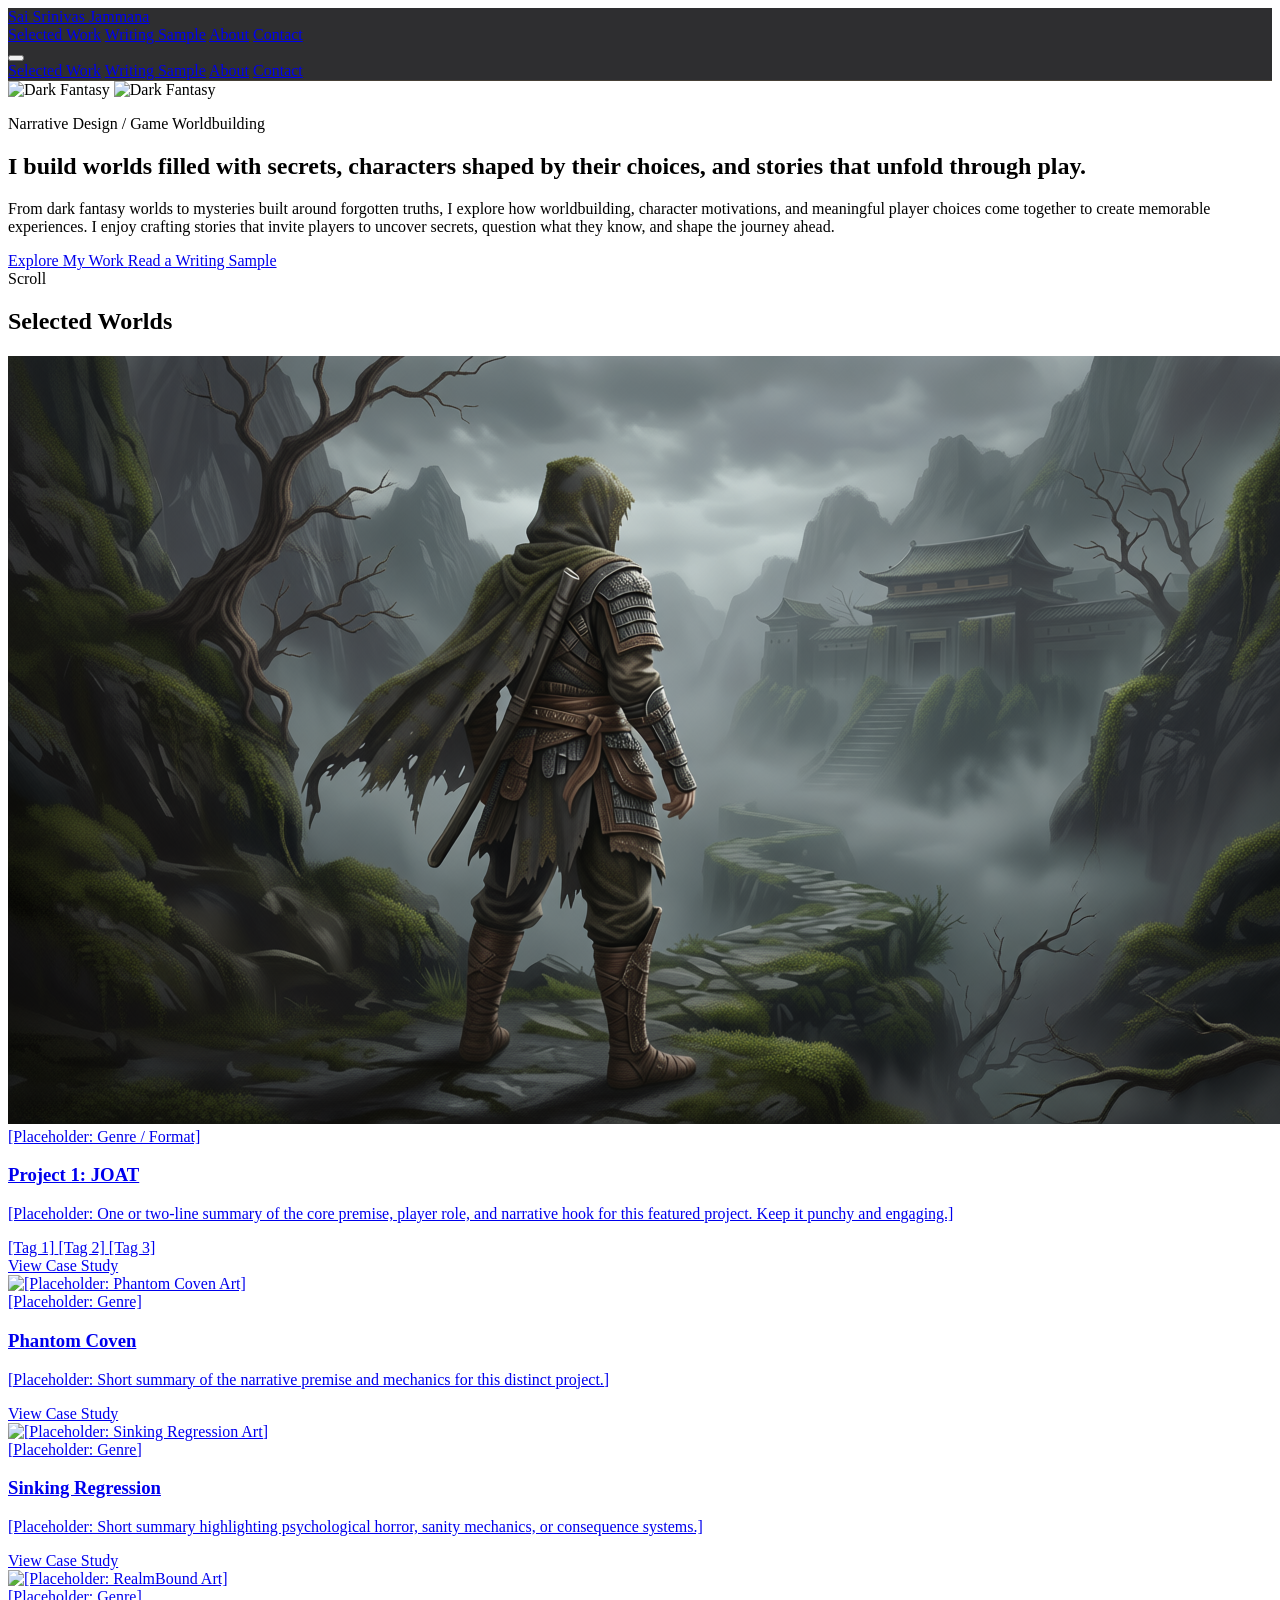
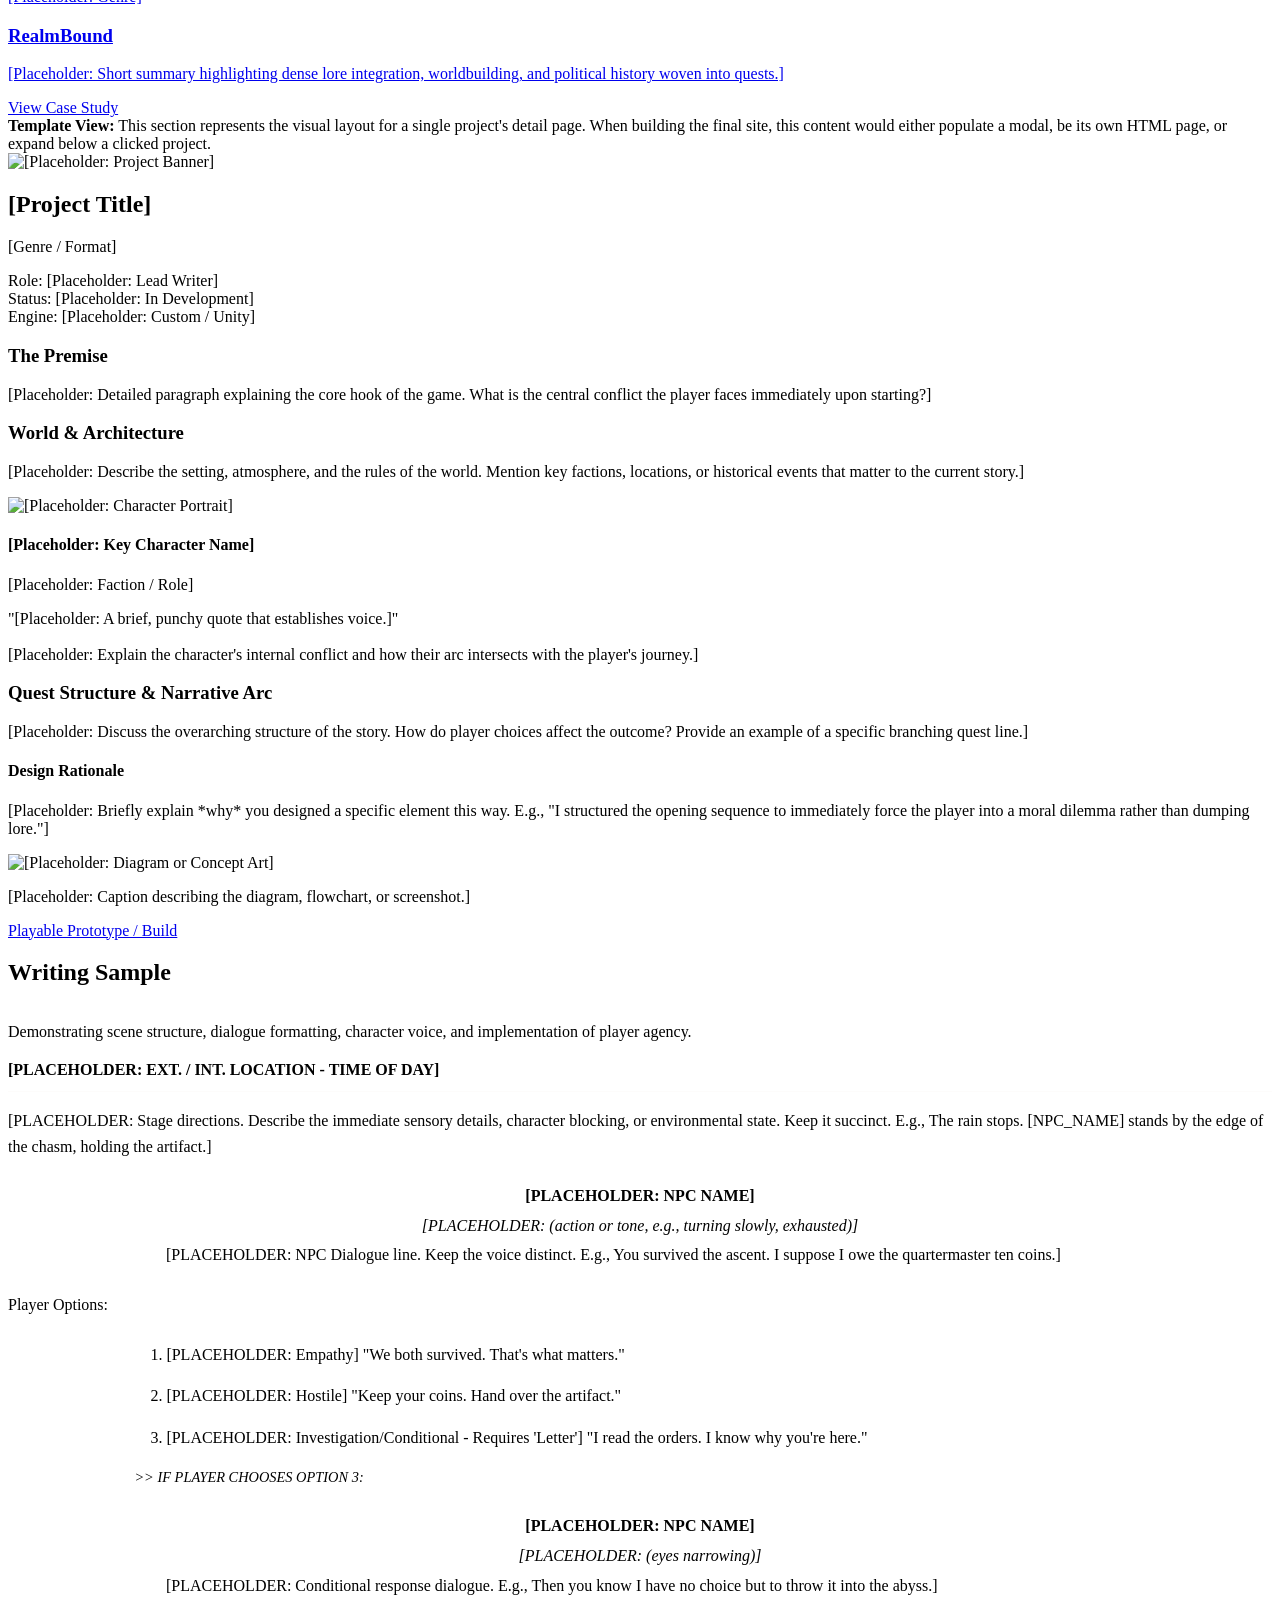
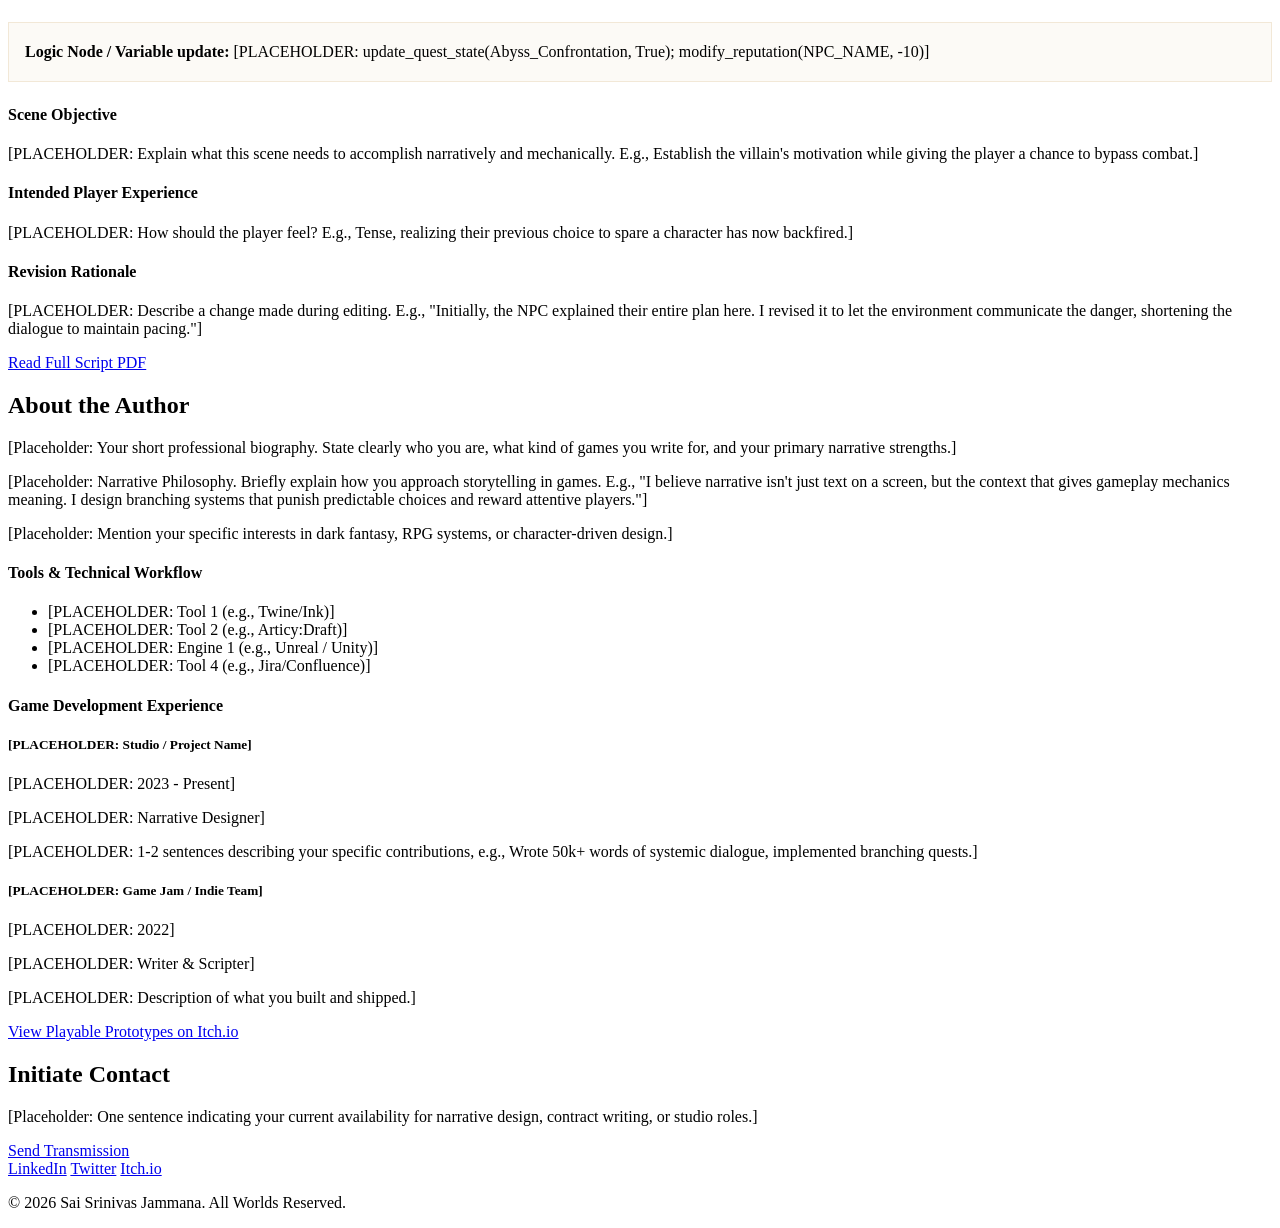
==== Index.html @ 4e4875cb "Add index.html and assets" ====
<!DOCTYPE html>
<html lang="en" class="scroll-smooth">
<head>
    <meta charset="UTF-8">
    <meta name="viewport" content="width=device-width, initial-scale=1.0">
    <title>Narrative Designer Portfolio</title>
    
    <script src="https://cdn.tailwindcss.com"></script>
    <link rel="preconnect" href="https://fonts.googleapis.com">
    <link rel="preconnect" href="https://fonts.gstatic.com" crossorigin>
    <link href="https://fonts.googleapis.com/css2?family=Cinzel:wght@400;500;600;700&family=Lora:ital,wght@0,400;0,500;1,400;1,500&family=JetBrains+Mono:wght@400&display=swap" rel="stylesheet">
    <script src="https://unpkg.com/lucide@latest"></script>
    
    <script>
        tailwind.config = {
            theme: {
                extend: {
                    fontFamily: {
                        heading: ['Cinzel', 'serif'],
                        body: ['Lora', 'serif'],
                        mono: ['JetBrains Mono', 'ui-monospace', 'monospace'],
                        sans: ['Inter', 'ui-sans-serif', 'system-ui', 'sans-serif'], // For small ui elements
                    },
                    colors: {
                        dark: '#0A0A0C',
                        surface: '#151518',
                        ivory: '#E6E0D5',
                        muted: '#A6A3A0',
                        gold: {
                            400: '#D4B872',
                            500: '#C5A059',
                            900: '#3A2A12'
                        },
                        crimson: '#6B2028'
                    }
                }
            }
        }
    </script>

    <style>
        body {
            background-color: theme('colors.dark');
            color: theme('colors.ivory');
            overflow-x: hidden;
        }
        
        .glass-nav {
            background: rgba(10, 10, 12, 0.85);
            backdrop-filter: blur(12px);
            border-bottom: 1px solid rgba(197, 160, 89, 0.15);
        }

        /* Focus outlines for accessibility */
        *:focus-visible {
            outline: 2px solid theme('colors.gold.500');
            outline-offset: 4px;
        }

        /* Screenplay format styling */
        .script-container {
            background: theme('colors.surface');
            border-left: 2px solid theme('colors.gold.500');
            font-family: theme('fontFamily.mono');
            line-height: 1.6;
        }
        .script-scene-heading {
            text-transform: uppercase;
            font-weight: bold;
            color: theme('colors.ivory');
            margin-bottom: 1rem;
            border-bottom: 1px solid rgba(230, 224, 213, 0.1);
            padding-bottom: 0.5rem;
        }
        .script-action {
            margin-bottom: 1.5rem;
            color: theme('colors.muted');
        }
        .script-character {
            text-align: center;
            text-transform: uppercase;
            margin-top: 1.5rem;
            margin-bottom: 0.25rem;
            color: theme('colors.ivory');
            font-weight: bold;
        }
        .script-parenthetical {
            text-align: center;
            font-style: italic;
            color: theme('colors.muted');
            margin-bottom: 0.25rem;
        }
        .script-dialogue {
            width: 75%;
            margin: 0 auto;
            margin-bottom: 1.5rem;
            color: theme('colors.ivory');
        }
        .script-player-option {
            margin-left: 10%;
            margin-bottom: 1rem;
            padding-left: 1rem;
            border-left: 2px solid theme('colors.crimson');
            color: theme('colors.gold.400');
        }
        .script-branch {
            margin-left: 10%;
            margin-bottom: 1.5rem;
            font-style: italic;
            color: theme('colors.muted');
            font-size: 0.9em;
        }
        .script-designer-note {
            background: rgba(197, 160, 89, 0.05);
            border: 1px solid rgba(197, 160, 89, 0.2);
            padding: 1rem;
            margin: 1.5rem 0;
            color: theme('colors.ivory');
            font-family: theme('fontFamily.body');
        }

        /* Subtle gradients */
        .vignette-overlay {
            background: radial-gradient(circle at center, transparent 30%, theme('colors.dark') 100%);
        }
        
        .ornamental-divider {
            height: 1px;
            background: linear-gradient(90deg, transparent, theme('colors.gold.500'), transparent);
            opacity: 0.3;
        }

        .hover-gold-glow:hover {
            box-shadow: 0 0 20px rgba(197, 160, 89, 0.1);
            border-color: rgba(197, 160, 89, 0.4);
        }
    </style>
</head>
<body class="font-body antialiased selection:bg-gold-900 selection:text-gold-400">

    <nav class="fixed w-full z-50 glass-nav transition-all duration-300" id="navbar">
        <div class="max-w-7xl mx-auto px-6 py-4 flex justify-between items-center">
            <a href="#hero" class="font-heading font-bold text-xl tracking-widest text-ivory hover:text-gold-400 transition-colors uppercase">
                Sai Srinivas Jammana
            </a>
            
            <!-- Desktop Menu -->
            <div class="hidden md:flex space-x-8 text-xs uppercase tracking-[0.2em] font-sans">
                <a href="#selected-work" class="text-muted hover:text-gold-400 transition-colors">Selected Work</a>
                <a href="#writing-sample" class="text-muted hover:text-gold-400 transition-colors">Writing Sample</a>
                <a href="#about" class="text-muted hover:text-gold-400 transition-colors">About</a>
                <a href="#contact" class="text-gold-500 hover:text-ivory transition-colors font-bold">Contact</a>
            </div>
            
            <!-- Mobile Menu Button -->
            <button class="md:hidden text-ivory hover:text-gold-400 focus:outline-none p-2" id="mobile-menu-btn" aria-label="Toggle navigation">
                <i data-lucide="menu"></i>
            </button>
        </div>

        <!-- Mobile Menu Dropdown -->
        <div id="mobile-menu" class="hidden md:hidden bg-surface border-b border-gold-500/20 absolute w-full">
            <div class="px-6 py-4 flex flex-col space-y-6 text-sm uppercase tracking-widest font-sans">
                <a href="#selected-work" class="text-muted hover:text-gold-400 mobile-link">Selected Work</a>
                <a href="#writing-sample" class="text-muted hover:text-gold-400 mobile-link">Writing Sample</a>
                <a href="#about" class="text-muted hover:text-gold-400 mobile-link">About</a>
                <a href="#contact" class="text-gold-500 hover:text-ivory mobile-link">Contact</a>
            </div>
        </div>
    </nav>

    <main>
        <section id="hero" class="relative min-h-[90vh] flex items-center pt-20">
            <!-- Background Image Placeholder -->
            <div class="absolute inset-0 z-0">
                <!-- Background Image Container -->
                <div id="bg-container" class="absolute inset-0 z-0">
                    <img id="bg-front" src="" alt="Dark Fantasy" class="absolute inset-0 w-full h-full object-cover object-center brightness-110 opacity-100 transition-opacity duration-1000">
                    <img id="bg-back" src="" alt="Dark Fantasy" class="absolute inset-0 w-full h-full object-cover object-center brightness-110 opacity-0 transition-opacity duration-1000">
                </div>

                <div class="absolute inset-0 bg-gradient-to-r from-dark via-dark/90 to-transparent"></div>
                <div class="absolute inset-0 bg-gradient-to-b from-transparent via-transparent to-dark"></div>
            </div>
            
            <div class="relative z-10 max-w-7xl mx-auto px-6 w-full">
                <div class="max-w-2xl space-y-8">
                    <p class="font-sans text-gold-500 text-xs font-bold tracking-[0.3em] uppercase">
                        Narrative Design / Game Worldbuilding
                    </p>
                    <h1 class="font-heading text-5xl md:text-6xl lg:text-7xl font-bold leading-[1.1] text-ivory">
                        I build worlds filled with secrets, characters shaped by their choices, and stories that unfold through play.
                    </h1>
                    <p class="text-lg md:text-xl text-muted font-body leading-relaxed max-w-xl">
                        From dark fantasy worlds to mysteries built around forgotten truths, I explore how worldbuilding, character motivations, and meaningful player choices come together to create memorable experiences. I enjoy crafting stories that invite players to uncover secrets, question what they know, and shape the journey ahead.
                    </p>
                    <div class="pt-6 flex flex-wrap items-center gap-6">
                        <a href="#selected-work" class="inline-flex items-center px-8 py-4 bg-gold-500/10 border border-gold-500/50 text-gold-400 hover:bg-gold-500 hover:text-dark transition-all duration-300 font-sans tracking-[0.15em] uppercase text-xs font-bold">
                            Explore My Work
                        </a>
                        <a href="#writing-sample" class="inline-flex items-center text-ivory hover:text-gold-400 transition-colors font-sans tracking-widest uppercase text-xs underline underline-offset-4 decoration-gold-500/30">
                            Read a Writing Sample
                        </a>
                    </div>
                </div>
            </div>
            
            <!-- Scroll Indicator -->
            <div class="absolute bottom-10 left-6 lg:left-auto lg:right-10 flex flex-col items-center space-y-2 opacity-50">
                <span class="font-sans text-[10px] tracking-[0.2em] text-ivory uppercase">Scroll</span>
                <div class="w-[1px] h-12 bg-gradient-to-b from-gold-500 to-transparent"></div>
            </div>
        </section>

        <section id="selected-work" class="py-24 px-6 relative bg-dark">
            <div class="max-w-7xl mx-auto">
                <div class="flex flex-col items-center mb-16 text-center space-y-4">
                    <h2 class="font-heading text-3xl md:text-4xl text-ivory tracking-wide">Selected Worlds</h2>
                    <div class="w-24 ornamental-divider"></div>
                </div>

                <!-- Featured Project (Full Width/Large) -->
                <div class="mb-12 group cursor-pointer">
                    <a href="#case-study-template" class="block bg-surface border border-white/5 hover-gold-glow transition-all duration-500 overflow-hidden relative grid grid-cols-1 lg:grid-cols-2 group">
                        <div class="h-64 lg:h-auto w-full relative overflow-hidden">
                            <img src="Assets/Assasin.png" alt="[Placeholder: Featured Project Art]" class="w-full h-full object-cover opacity-80 group-hover:opacity-100 group-hover:scale-105 transition-all duration-700">
                        </div>
                        <div class="p-8 md:p-12 lg:p-16 flex flex-col justify-center">
                            <span class="font-sans text-gold-500 text-xs font-bold tracking-[0.2em] uppercase mb-4 block">[Placeholder: Genre / Format]</span>
                            <h3 class="font-heading text-3xl md:text-4xl text-ivory mb-4">Project 1: JOAT</h3>
                            <p class="text-muted leading-relaxed mb-8">
                                [Placeholder: One or two-line summary of the core premise, player role, and narrative hook for this featured project. Keep it punchy and engaging.]
                            </p>
                            <div class="flex flex-wrap gap-3 mb-10">
                                <span class="px-3 py-1 border border-white/10 text-xs font-sans tracking-wider text-muted rounded-sm">[Tag 1]</span>
                                <span class="px-3 py-1 border border-white/10 text-xs font-sans tracking-wider text-muted rounded-sm">[Tag 2]</span>
                                <span class="px-3 py-1 border border-white/10 text-xs font-sans tracking-wider text-muted rounded-sm">[Tag 3]</span>
                            </div>
                            <div class="mt-auto">
                                <span class="inline-flex items-center text-ivory group-hover:text-gold-400 font-sans text-xs tracking-[0.15em] uppercase transition-colors">
                                    View Case Study <i data-lucide="arrow-right" class="w-4 h-4 ml-2"></i>
                                </span>
                            </div>
                        </div>
                    </a>
                </div>

                <!-- 3-Column Grid for other projects -->
                <div class="grid grid-cols-1 md:grid-cols-2 lg:grid-cols-3 gap-8">
                    <!-- Project 2: Phantom Coven -->
                    <a href="#case-study-template" class="block bg-surface border border-white/5 hover-gold-glow transition-all duration-300 flex flex-col group">
                        <div class="h-48 w-full relative overflow-hidden">
                            <img src="https://placehold.co/600x400/151518/C5A059?text=Phantom+Coven+Art" alt="[Placeholder: Phantom Coven Art]" class="w-full h-full object-cover opacity-80 group-hover:opacity-100 group-hover:scale-105 transition-all duration-700">
                        </div>
                        <div class="p-8 flex flex-col flex-grow">
                            <span class="font-sans text-gold-500 text-[10px] font-bold tracking-[0.2em] uppercase mb-3">[Placeholder: Genre]</span>
                            <h3 class="font-heading text-2xl text-ivory mb-3">Phantom Coven</h3>
                            <p class="text-muted text-sm leading-relaxed mb-6 flex-grow">
                                [Placeholder: Short summary of the narrative premise and mechanics for this distinct project.]
                            </p>
                            <div class="flex items-center text-ivory group-hover:text-gold-400 font-sans text-xs tracking-widest uppercase transition-colors mt-4 pt-4 border-t border-white/5">
                                View Case Study
                            </div>
                        </div>
                    </a>

                    <!-- Project 3: Sinking Regression -->
                    <a href="#case-study-template" class="block bg-surface border border-white/5 hover-gold-glow transition-all duration-300 flex flex-col group">
                        <div class="h-48 w-full relative overflow-hidden">
                            <img src="https://placehold.co/600x400/151518/6B2028?text=Sinking+Regression+Art" alt="[Placeholder: Sinking Regression Art]" class="w-full h-full object-cover opacity-80 group-hover:opacity-100 group-hover:scale-105 transition-all duration-700">
                        </div>
                        <div class="p-8 flex flex-col flex-grow">
                            <span class="font-sans text-gold-500 text-[10px] font-bold tracking-[0.2em] uppercase mb-3">[Placeholder: Genre]</span>
                            <h3 class="font-heading text-2xl text-ivory mb-3">Sinking Regression</h3>
                            <p class="text-muted text-sm leading-relaxed mb-6 flex-grow">
                                [Placeholder: Short summary highlighting psychological horror, sanity mechanics, or consequence systems.]
                            </p>
                            <div class="flex items-center text-ivory group-hover:text-gold-400 font-sans text-xs tracking-widest uppercase transition-colors mt-4 pt-4 border-t border-white/5">
                                View Case Study
                            </div>
                        </div>
                    </a>

                    <!-- Project 4: RealmBound -->
                    <a href="#case-study-template" class="block bg-surface border border-white/5 hover-gold-glow transition-all duration-300 flex flex-col group">
                        <div class="h-48 w-full relative overflow-hidden">
                            <img src="https://placehold.co/600x400/151518/A6A3A0?text=RealmBound+Art" alt="[Placeholder: RealmBound Art]" class="w-full h-full object-cover opacity-80 group-hover:opacity-100 group-hover:scale-105 transition-all duration-700">
                        </div>
                        <div class="p-8 flex flex-col flex-grow">
                            <span class="font-sans text-gold-500 text-[10px] font-bold tracking-[0.2em] uppercase mb-3">[Placeholder: Genre]</span>
                            <h3 class="font-heading text-2xl text-ivory mb-3">RealmBound</h3>
                            <p class="text-muted text-sm leading-relaxed mb-6 flex-grow">
                                [Placeholder: Short summary highlighting dense lore integration, worldbuilding, and political history woven into quests.]
                            </p>
                            <div class="flex items-center text-ivory group-hover:text-gold-400 font-sans text-xs tracking-widest uppercase transition-colors mt-4 pt-4 border-t border-white/5">
                                View Case Study
                            </div>
                        </div>
                    </a>
                </div>
            </div>
        </section>

        <section id="case-study-template" class="py-12 bg-surface/50 border-y border-white/5">
            <div class="max-w-7xl mx-auto px-6">
                <!-- Template Alert Label (Can be removed in production) -->
                <div class="mb-8 p-4 border border-crimson/50 bg-crimson/10 text-ivory text-sm font-sans flex items-start">
                    <i data-lucide="info" class="w-5 h-5 mr-3 text-crimson mt-0.5"></i>
                    <div>
                        <strong>Template View:</strong> This section represents the visual layout for a single project's detail page. When building the final site, this content would either populate a modal, be its own HTML page, or expand below a clicked project.
                    </div>
                </div>

                <!-- Cinematic Banner -->
                <div class="w-full h-64 md:h-96 relative mb-12 border border-white/5">
                    <img src="https://placehold.co/1200x600/0A0A0C/C5A059?text=Case+Study+Cinematic+Banner" alt="[Placeholder: Project Banner]" class="w-full h-full object-cover opacity-70">
                    <div class="absolute inset-0 bg-gradient-to-t from-dark via-dark/40 to-transparent"></div>
                    <div class="absolute bottom-8 left-8 right-8 flex flex-col md:flex-row md:items-end justify-between gap-6">
                        <div>
                            <h2 class="font-heading text-4xl md:text-5xl text-ivory mb-2">[Project Title]</h2>
                            <p class="font-sans text-gold-400 tracking-widest uppercase text-sm">[Genre / Format]</p>
                        </div>
                        <div class="flex flex-col gap-1 text-sm font-sans text-muted bg-dark/80 p-4 border border-white/10 backdrop-blur-sm">
                            <div><span class="text-ivory font-bold w-16 inline-block">Role:</span> [Placeholder: Lead Writer]</div>
                            <div><span class="text-ivory font-bold w-16 inline-block">Status:</span> [Placeholder: In Development]</div>
                            <div><span class="text-ivory font-bold w-16 inline-block">Engine:</span> [Placeholder: Custom / Unity]</div>
                        </div>
                    </div>
                </div>

                <div class="grid grid-cols-1 lg:grid-cols-12 gap-16">
                    <!-- Main Content Flow -->
                    <div class="lg:col-span-8 space-y-12">
                        <!-- Premise & World -->
                        <div class="prose prose-invert prose-lg max-w-none font-body text-muted">
                            <h3 class="font-heading text-2xl text-ivory border-b border-white/10 pb-2 mb-4">The Premise</h3>
                            <p>[Placeholder: Detailed paragraph explaining the core hook of the game. What is the central conflict the player faces immediately upon starting?]</p>
                            
                            <h3 class="font-heading text-2xl text-ivory border-b border-white/10 pb-2 mb-4 mt-12">World & Architecture</h3>
                            <p>[Placeholder: Describe the setting, atmosphere, and the rules of the world. Mention key factions, locations, or historical events that matter to the current story.]</p>
                        </div>

                        <!-- Character Callout -->
                        <div class="bg-dark border border-white/5 p-8 flex flex-col md:flex-row gap-8 items-center">
                            <div class="w-32 h-32 shrink-0 rounded-full border border-gold-500/30 overflow-hidden">
                                <img src="https://placehold.co/200x200/151518/A6A3A0?text=Portrait" alt="[Placeholder: Character Portrait]" class="w-full h-full object-cover">
                            </div>
                            <div>
                                <h4 class="font-heading text-xl text-ivory mb-1">[Placeholder: Key Character Name]</h4>
                                <p class="text-xs font-sans text-crimson tracking-widest uppercase mb-3">[Placeholder: Faction / Role]</p>
                                <p class="text-sm text-muted font-body leading-relaxed">
                                    "[Placeholder: A brief, punchy quote that establishes voice.]" <br><br>
                                    [Placeholder: Explain the character's internal conflict and how their arc intersects with the player's journey.]
                                </p>
                            </div>
                        </div>

                        <!-- Narrative Arc / Quest Breakdown -->
                        <div class="prose prose-invert prose-lg max-w-none font-body text-muted">
                            <h3 class="font-heading text-2xl text-ivory border-b border-white/10 pb-2 mb-4">Quest Structure & Narrative Arc</h3>
                            <p>[Placeholder: Discuss the overarching structure of the story. How do player choices affect the outcome? Provide an example of a specific branching quest line.]</p>
                        </div>
                    </div>

                    <!-- Sidebar / Supporting Material -->
                    <div class="lg:col-span-4 space-y-8">
                        <div class="border-t-2 border-gold-500 pt-6">
                            <h4 class="font-heading text-lg text-ivory mb-4">Design Rationale</h4>
                            <p class="text-sm font-body text-muted leading-relaxed mb-4">
                                [Placeholder: Briefly explain *why* you designed a specific element this way. E.g., "I structured the opening sequence to immediately force the player into a moral dilemma rather than dumping lore."]
                            </p>
                        </div>
                        
                        <!-- Supporting Imagery -->
                        <div class="space-y-4">
                            <img src="https://placehold.co/600x400/0A0A0C/C5A059?text=Screenshot+or+Diagram" alt="[Placeholder: Diagram or Concept Art]" class="w-full border border-white/10">
                            <p class="text-xs font-sans text-muted italic">[Placeholder: Caption describing the diagram, flowchart, or screenshot.]</p>
                        </div>

                        <a href="#" class="inline-flex items-center justify-center w-full px-6 py-4 bg-white/5 hover:bg-gold-500/10 border border-white/10 hover:border-gold-500/50 text-ivory hover:text-gold-400 transition-all font-sans tracking-widest uppercase text-xs">
                            <i data-lucide="play-circle" class="w-4 h-4 mr-3"></i>
                            Playable Prototype / Build
                        </a>
                    </div>
                </div>
            </div>
        </section>

        <section id="writing-sample" class="py-24 px-6 bg-dark">
            <div class="max-w-7xl mx-auto">
                <div class="flex flex-col items-center mb-16 text-center space-y-4">
                    <h2 class="font-heading text-3xl md:text-4xl text-ivory tracking-wide">Writing Sample</h2>
                    <div class="w-24 ornamental-divider"></div>
                    <p class="text-muted max-w-2xl text-center">Demonstrating scene structure, dialogue formatting, character voice, and implementation of player agency.</p>
                </div>

                <div class="grid grid-cols-1 lg:grid-cols-12 gap-12 items-start">
                    
                    <!-- Script Container -->
                    <div class="lg:col-span-8 script-container p-6 md:p-10 shadow-2xl rounded-sm border border-white/5">
                        
                        <div class="script-scene-heading">
                            [PLACEHOLDER: EXT. / INT. LOCATION - TIME OF DAY]
                        </div>
                        
                        <div class="script-action">
                            [PLACEHOLDER: Stage directions. Describe the immediate sensory details, character blocking, or environmental state. Keep it succinct. E.g., The rain stops. [NPC_NAME] stands by the edge of the chasm, holding the artifact.]
                        </div>

                        <div class="script-character">[PLACEHOLDER: NPC NAME]</div>
                        <div class="script-parenthetical">[PLACEHOLDER: (action or tone, e.g., turning slowly, exhausted)]</div>
                        <div class="script-dialogue">
                            [PLACEHOLDER: NPC Dialogue line. Keep the voice distinct. E.g., You survived the ascent. I suppose I owe the quartermaster ten coins.]
                        </div>

                        <div class="script-action border-t border-white/10 pt-4 mt-6">
                            <span class="text-gold-500 font-sans text-xs uppercase tracking-widest">Player Options:</span>
                        </div>

                        <div class="script-player-option">
                            1. [PLACEHOLDER: Empathy] "We both survived. That's what matters."
                        </div>
                        <div class="script-player-option">
                            2. [PLACEHOLDER: Hostile] "Keep your coins. Hand over the artifact."
                        </div>
                        <div class="script-player-option">
                            3. [PLACEHOLDER: Investigation/Conditional - Requires 'Letter'] "I read the orders. I know why you're here."
                        </div>

                        <div class="script-branch">
                            >> IF PLAYER CHOOSES OPTION 3:
                        </div>

                        <div class="script-character">[PLACEHOLDER: NPC NAME]</div>
                        <div class="script-parenthetical">[PLACEHOLDER: (eyes narrowing)]</div>
                        <div class="script-dialogue">
                            [PLACEHOLDER: Conditional response dialogue. E.g., Then you know I have no choice but to throw it into the abyss.]
                        </div>
                        
                        <div class="script-designer-note flex flex-col md:flex-row gap-4 items-start">
                            <i data-lucide="git-branch" class="w-5 h-5 text-gold-500 mt-1 shrink-0"></i>
                            <div>
                                <strong class="font-sans text-xs tracking-widest uppercase text-gold-400 block mb-1">Logic Node / Variable update:</strong>
                                <span class="text-sm font-mono text-muted">[PLACEHOLDER: update_quest_state(Abyss_Confrontation, True); modify_reputation(NPC_NAME, -10)]</span>
                            </div>
                        </div>

                    </div>

                    <!-- Explanatory Panel -->
                    <div class="lg:col-span-4 bg-surface border border-white/5 p-8 sticky top-32 space-y-8">
                        <div>
                            <h4 class="font-heading text-lg text-ivory mb-2">Scene Objective</h4>
                            <p class="text-sm font-body text-muted leading-relaxed">
                                [PLACEHOLDER: Explain what this scene needs to accomplish narratively and mechanically. E.g., Establish the villain's motivation while giving the player a chance to bypass combat.]
                            </p>
                        </div>
                        
                        <div class="border-t border-white/5 pt-6">
                            <h4 class="font-heading text-lg text-ivory mb-2">Intended Player Experience</h4>
                            <p class="text-sm font-body text-muted leading-relaxed">
                                [PLACEHOLDER: How should the player feel? E.g., Tense, realizing their previous choice to spare a character has now backfired.]
                            </p>
                        </div>

                        <div class="border-t border-white/5 pt-6">
                            <h4 class="font-heading text-lg text-ivory mb-2 flex items-center">
                                <i data-lucide="edit-3" class="w-4 h-4 mr-2 text-gold-500"></i> Revision Rationale
                            </h4>
                            <p class="text-sm font-body text-muted leading-relaxed">
                                [PLACEHOLDER: Describe a change made during editing. E.g., "Initially, the NPC explained their entire plan here. I revised it to let the environment communicate the danger, shortening the dialogue to maintain pacing."]
                            </p>
                        </div>

                        <a href="#" class="block text-center w-full py-4 mt-4 border border-gold-500/30 text-gold-400 hover:bg-gold-500 hover:text-dark transition-all font-sans tracking-widest uppercase text-xs font-bold">
                            Read Full Script PDF
                        </a>
                    </div>

                </div>
            </div>
        </section>

        <section id="about" class="py-24 px-6 relative bg-surface border-y border-white/5">
            <div class="max-w-6xl mx-auto grid grid-cols-1 md:grid-cols-2 gap-16">
                
                <!-- Left Column: Bio & Approach -->
                <div class="space-y-8">
                    <div class="flex items-center space-x-4 mb-8">
                        <h2 class="font-heading text-3xl text-ivory">About the Author</h2>
                        <span class="flex-1 h-[1px] bg-gradient-to-r from-gold-500/30 to-transparent"></span>
                    </div>
                    
                    <div class="prose prose-invert prose-lg font-body text-muted leading-relaxed">
                        <p>
                            [Placeholder: Your short professional biography. State clearly who you are, what kind of games you write for, and your primary narrative strengths.]
                        </p>
                        <p>
                            [Placeholder: Narrative Philosophy. Briefly explain how you approach storytelling in games. E.g., "I believe narrative isn't just text on a screen, but the context that gives gameplay mechanics meaning. I design branching systems that punish predictable choices and reward attentive players."]
                        </p>
                        <p>
                            [Placeholder: Mention your specific interests in dark fantasy, RPG systems, or character-driven design.]
                        </p>
                    </div>
                </div>

                <!-- Right Column: Tools & Experience -->
                <div class="space-y-12">
                    
                    <!-- Tools Section -->
                    <div>
                        <h4 class="font-heading text-gold-400 uppercase tracking-widest text-sm border-b border-white/10 pb-3 mb-6">Tools & Technical Workflow</h4>
                        <ul class="grid grid-cols-2 gap-y-4 gap-x-2 text-sm font-sans text-muted">
                            <li class="flex items-center"><i data-lucide="check" class="w-4 h-4 text-gold-500/50 mr-2"></i> [PLACEHOLDER: Tool 1 (e.g., Twine/Ink)]</li>
                            <li class="flex items-center"><i data-lucide="check" class="w-4 h-4 text-gold-500/50 mr-2"></i> [PLACEHOLDER: Tool 2 (e.g., Articy:Draft)]</li>
                            <li class="flex items-center"><i data-lucide="check" class="w-4 h-4 text-gold-500/50 mr-2"></i> [PLACEHOLDER: Engine 1 (e.g., Unreal / Unity)]</li>
                            <li class="flex items-center"><i data-lucide="check" class="w-4 h-4 text-gold-500/50 mr-2"></i> [PLACEHOLDER: Tool 4 (e.g., Jira/Confluence)]</li>
                        </ul>
                    </div>

                    <!-- Development Experience -->
                    <div>
                        <h4 class="font-heading text-gold-400 uppercase tracking-widest text-sm border-b border-white/10 pb-3 mb-6">Game Development Experience</h4>
                        <div class="space-y-6">
                            <!-- Role 1 -->
                            <div>
                                <div class="flex justify-between items-baseline mb-1">
                                    <h5 class="font-heading text-lg text-ivory">[PLACEHOLDER: Studio / Project Name]</h5>
                                    <span class="text-xs font-sans text-muted">[PLACEHOLDER: 2023 - Present]</span>
                                </div>
                                <p class="text-xs font-sans text-crimson uppercase tracking-wider mb-2">[PLACEHOLDER: Narrative Designer]</p>
                                <p class="text-sm font-body text-muted leading-relaxed">
                                    [PLACEHOLDER: 1-2 sentences describing your specific contributions, e.g., Wrote 50k+ words of systemic dialogue, implemented branching quests.]
                                </p>
                            </div>
                            
                            <!-- Role 2 -->
                            <div>
                                <div class="flex justify-between items-baseline mb-1">
                                    <h5 class="font-heading text-lg text-ivory">[PLACEHOLDER: Game Jam / Indie Team]</h5>
                                    <span class="text-xs font-sans text-muted">[PLACEHOLDER: 2022]</span>
                                </div>
                                <p class="text-xs font-sans text-crimson uppercase tracking-wider mb-2">[PLACEHOLDER: Writer & Scripter]</p>
                                <p class="text-sm font-body text-muted leading-relaxed">
                                    [PLACEHOLDER: Description of what you built and shipped.]
                                </p>
                            </div>
                        </div>
                    </div>

                    <!-- Links to Playable Games -->
                    <div class="pt-4">
                        <a href="#" class="inline-flex items-center text-ivory hover:text-gold-400 font-sans text-xs tracking-widest uppercase transition-colors group">
                            <i data-lucide="external-link" class="w-4 h-4 mr-2 group-hover:-translate-y-0.5 group-hover:translate-x-0.5 transition-transform"></i>
                            View Playable Prototypes on Itch.io
                        </a>
                    </div>

                </div>
            </div>
        </section>

        <section id="contact" class="py-32 px-6 bg-dark relative flex flex-col items-center text-center">
            <div class="absolute inset-0 bg-[radial-gradient(circle_at_center,rgba(197,160,89,0.05)_0%,transparent_50%)] pointer-events-none"></div>
            
            <div class="max-w-2xl relative z-10 space-y-8">
                <h2 class="font-heading text-4xl md:text-5xl text-ivory">Initiate Contact</h2>
                <p class="font-body text-muted text-lg">
                    [Placeholder: One sentence indicating your current availability for narrative design, contract writing, or studio roles.]
                </p>
                <div class="pt-8">
                    <a href="mailto:placeholder@email.com" class="inline-flex items-center px-10 py-4 bg-gold-500 text-dark hover:bg-ivory transition-colors font-sans tracking-[0.2em] uppercase text-sm font-bold shadow-[0_0_20px_rgba(197,160,89,0.2)]">
                        <i data-lucide="mail" class="w-4 h-4 mr-3"></i>
                        Send Transmission
                    </a>
                </div>
            </div>
        </section>

    </main>

    <footer class="bg-surface py-8 text-center border-t border-white/5">
        <div class="flex flex-col md:flex-row justify-center items-center space-y-4 md:space-y-0 md:space-x-8 mb-6">
            <!-- Placeholder Social/Professional Links -->
            <a href="#" class="text-muted hover:text-gold-400 transition-colors"><i data-lucide="linkedin" class="w-5 h-5"></i><span class="sr-only">LinkedIn</span></a>
            <a href="#" class="text-muted hover:text-gold-400 transition-colors"><i data-lucide="twitter" class="w-5 h-5"></i><span class="sr-only">Twitter</span></a>
            <a href="#" class="text-muted hover:text-gold-400 transition-colors"><i data-lucide="gamepad-2" class="w-5 h-5"></i><span class="sr-only">Itch.io</span></a>
        </div>
        <p class="text-muted text-xs font-sans tracking-widest uppercase">
            &copy; <span id="year">2026</span> Sai Srinivas Jammana. All Worlds Reserved.
        </p>
    </footer>

    <script>
        // Initialize Lucide icons
        lucide.createIcons();
        
        // Auto-update copyright year
        document.getElementById('year').textContent = new Date().getFullYear();

        // Navbar scroll effect
        const navbar = document.getElementById('navbar');
        window.addEventListener('scroll', () => {
            if (window.scrollY > 50) {
                navbar.classList.add('shadow-lg', 'bg-dark/95');
                navbar.classList.remove('glass-nav');
            } else {
                navbar.classList.remove('shadow-lg', 'bg-dark/95');
                navbar.classList.add('glass-nav');
            }
        });

        // Mobile Menu toggle logic
        const mobileBtn = document.getElementById('mobile-menu-btn');
        const mobileMenu = document.getElementById('mobile-menu');
        const mobileLinks = document.querySelectorAll('.mobile-link');

        function toggleMenu() {
            mobileMenu.classList.toggle('hidden');
        }

        mobileBtn.addEventListener('click', toggleMenu);

        // Close menu when a link is clicked
        mobileLinks.forEach(link => {
            link.addEventListener('click', () => {
                mobileMenu.classList.add('hidden');
            });
        });

        function startBgCrossFade(totalImages, intervalMs) {
            const front = document.getElementById("bg-front");
            const back = document.getElementById("bg-back");
            
            let currentIdx = 1;
            let isFrontActive = true;

            // Set up the very first image
            front.src = `Assets/Hero-Backgrounds/1.png`;

            setInterval(() => {
            // Calculate next image index
            currentIdx = (currentIdx % totalImages) + 1;
            const nextSrc = `Assets/Hero-Backgrounds/${currentIdx}.png`;

            if (isFrontActive) {
                // 1. Front is visible. Load next image onto Back layer.
                back.src = nextSrc;
                back.onload = () => {
                // Cross-fade: Hide front, show back
                front.classList.replace("opacity-100", "opacity-0");
                back.classList.replace("opacity-0", "opacity-100");
                isFrontActive = false; // Role swapped!
                };
            } else {
                // 2. Back is visible. Load next image onto Front layer.
                front.src = nextSrc;
                front.onload = () => {
                // Cross-fade: Hide back, show front
                back.classList.replace("opacity-100", "opacity-0");
                front.classList.replace("opacity-0", "opacity-100");
                isFrontActive = true; // Role swapped!
                };
            }
            }, intervalMs);
        }
        startBgCrossFade(6, 5000); 
    </script>
</body>
</html>
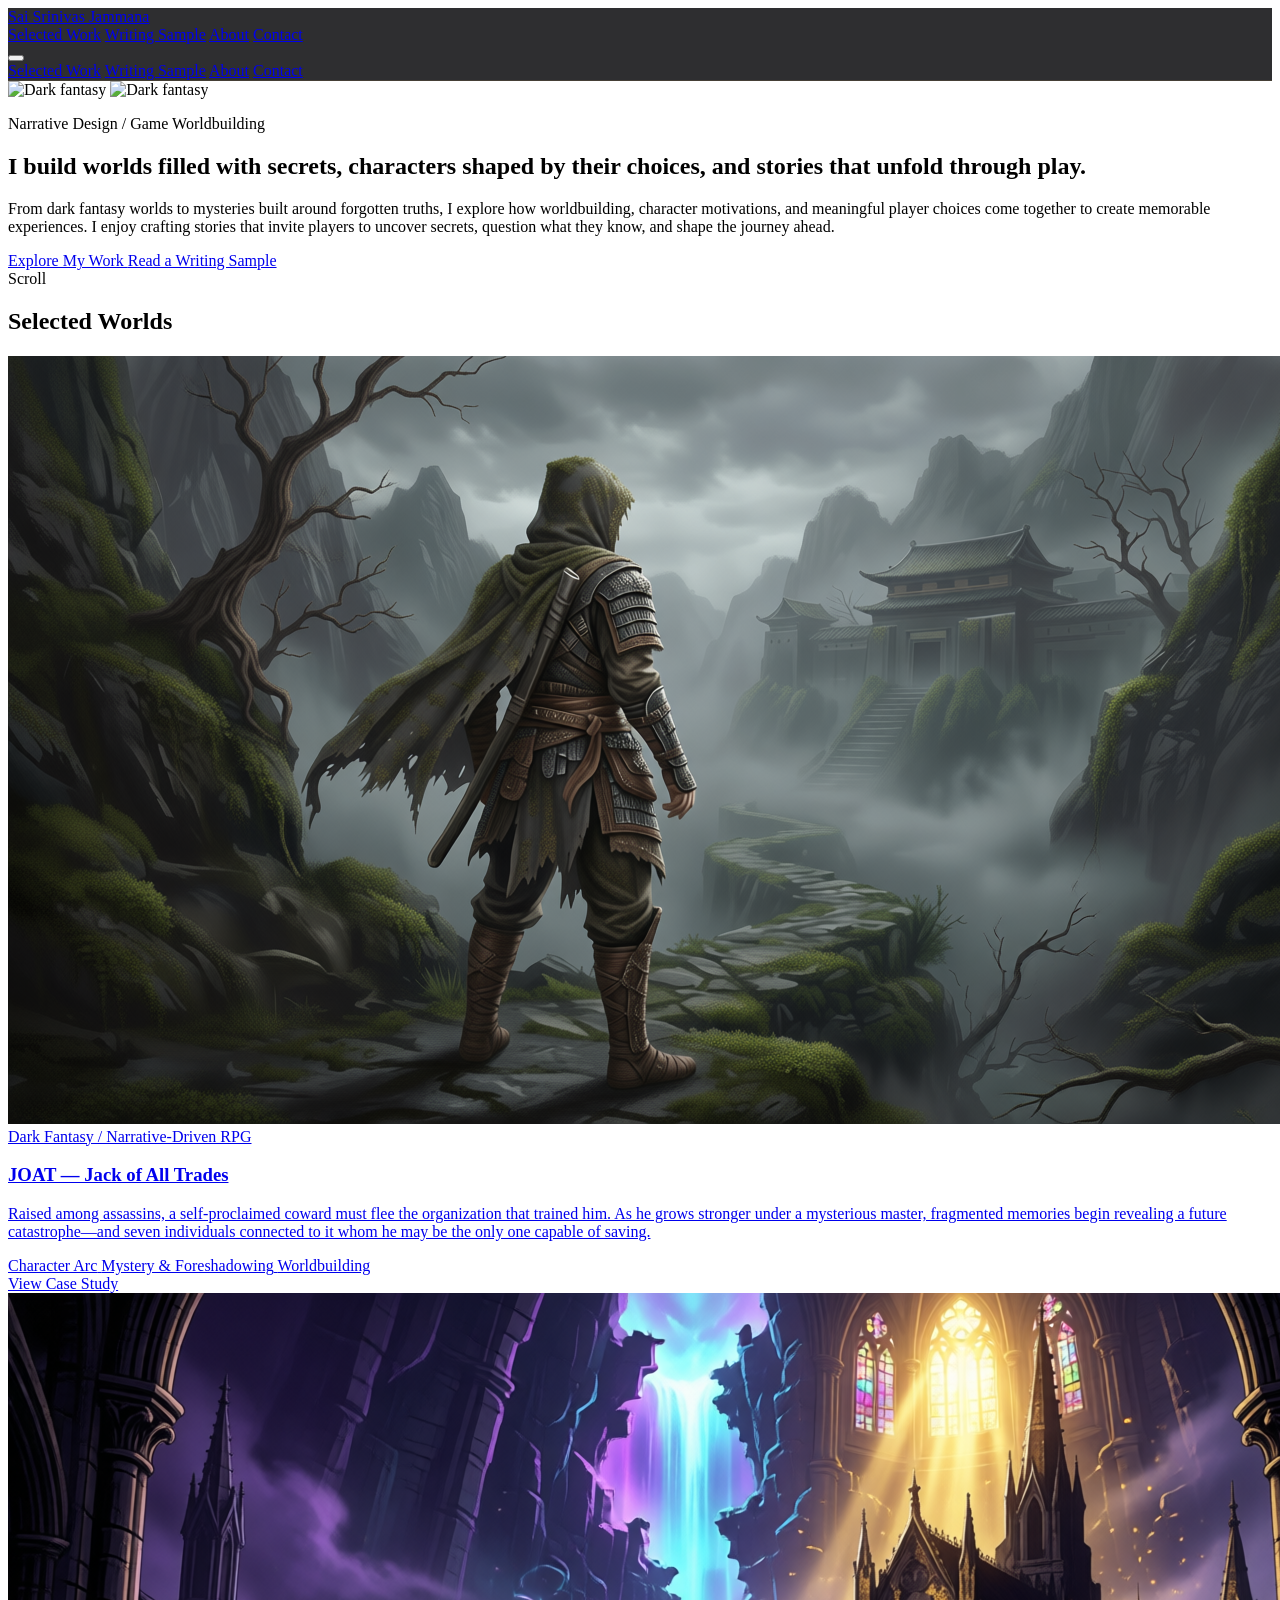
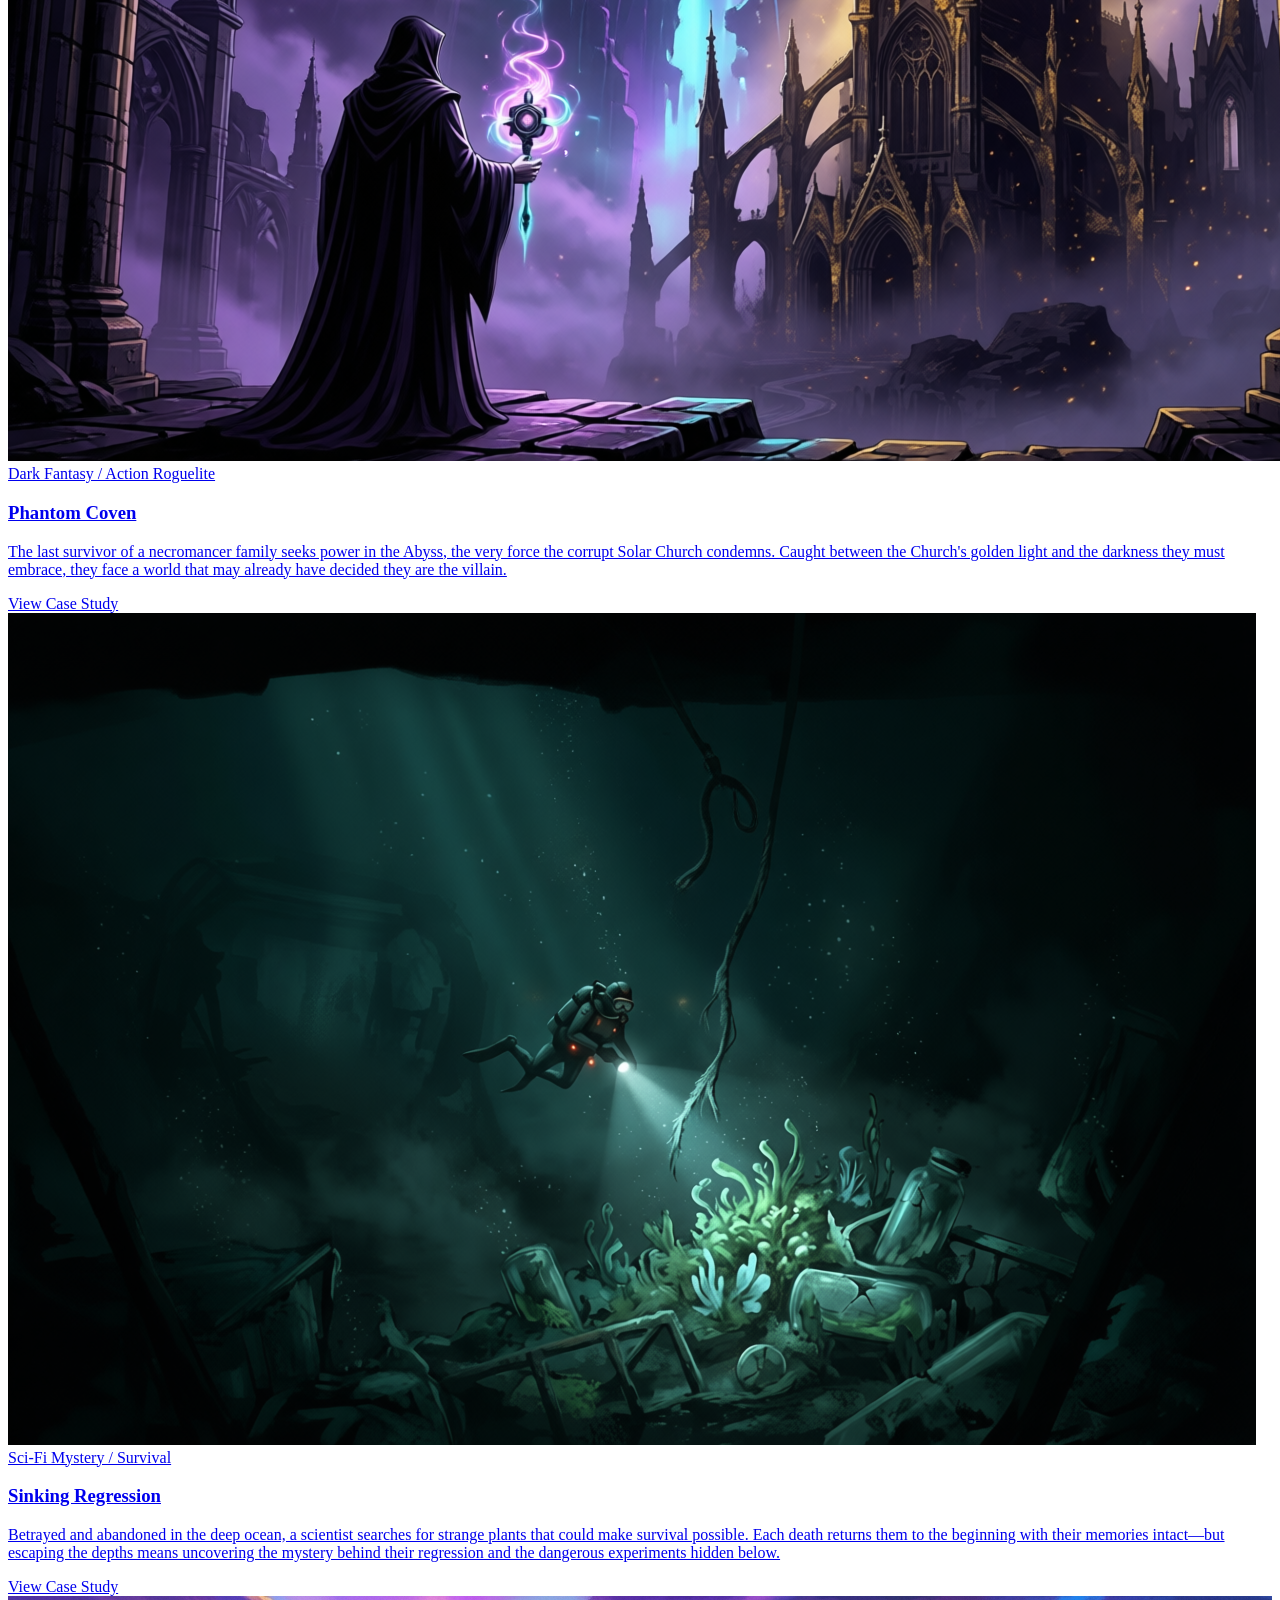
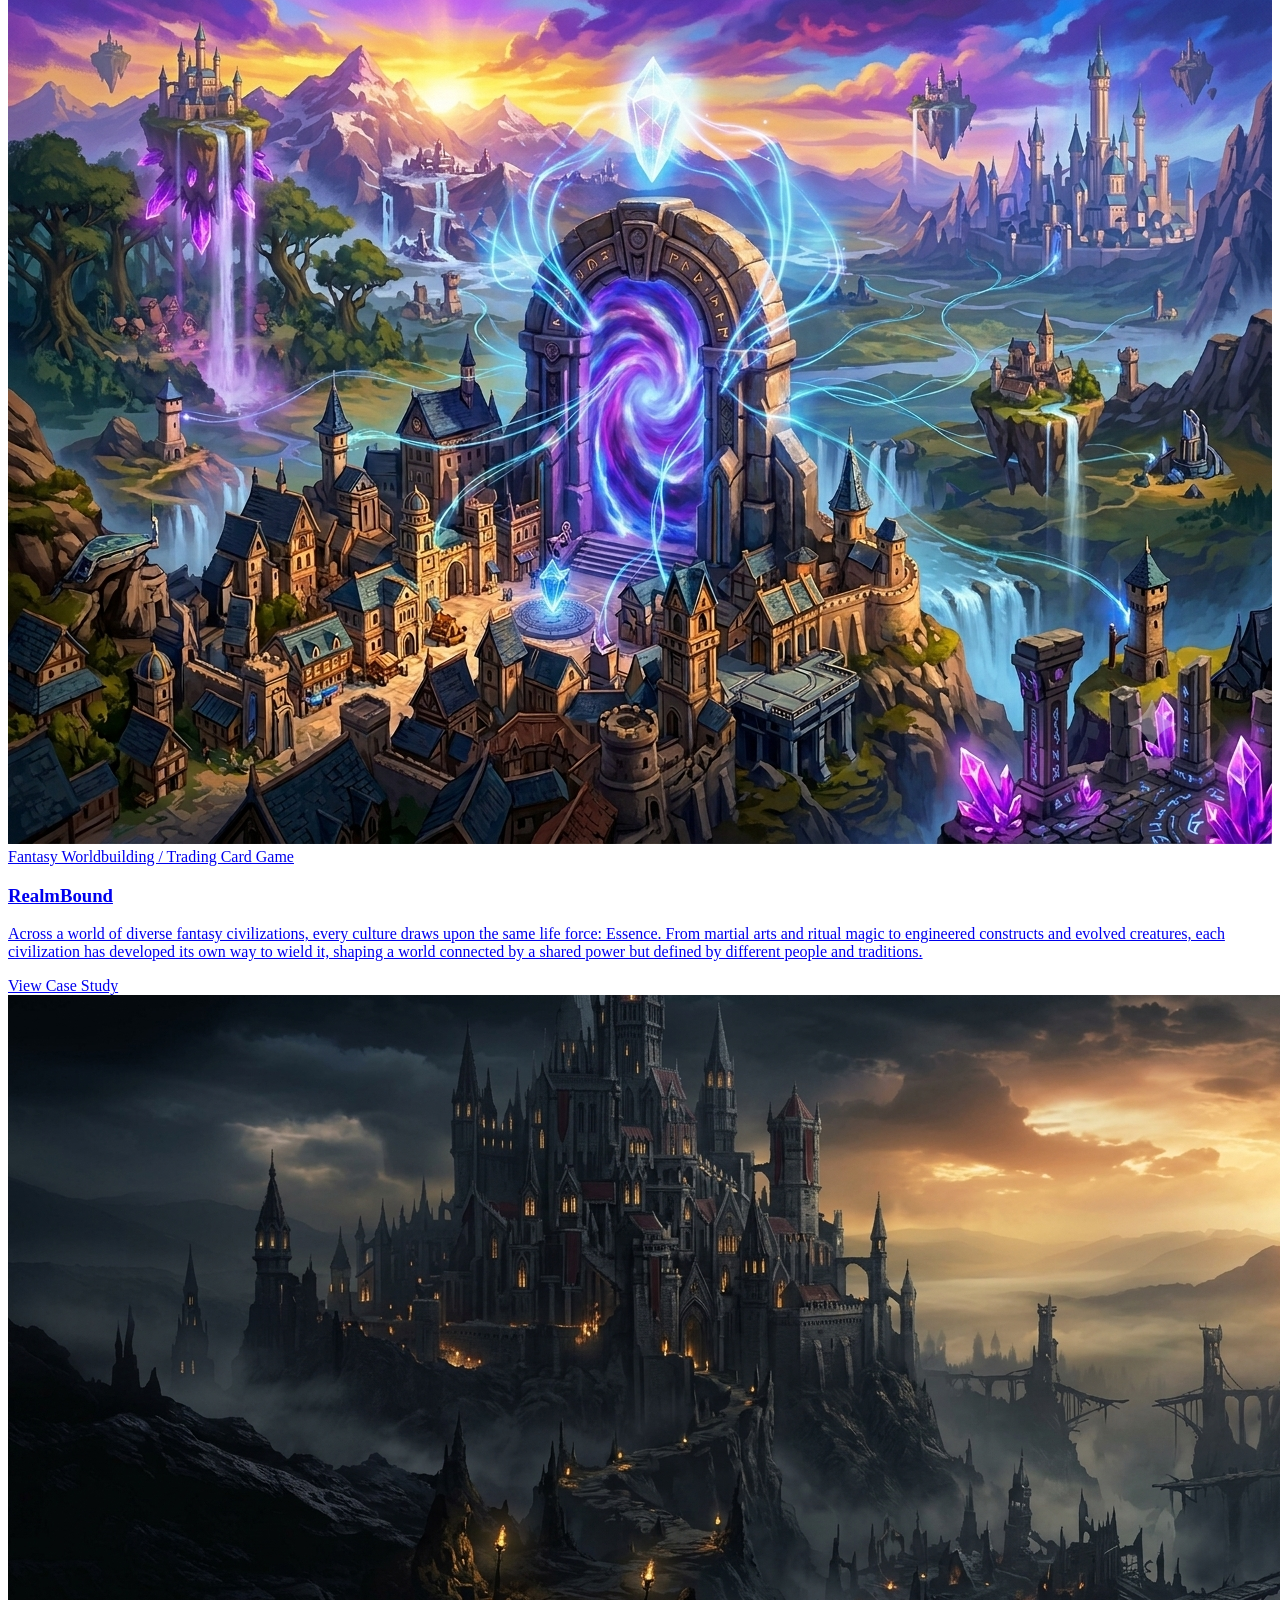
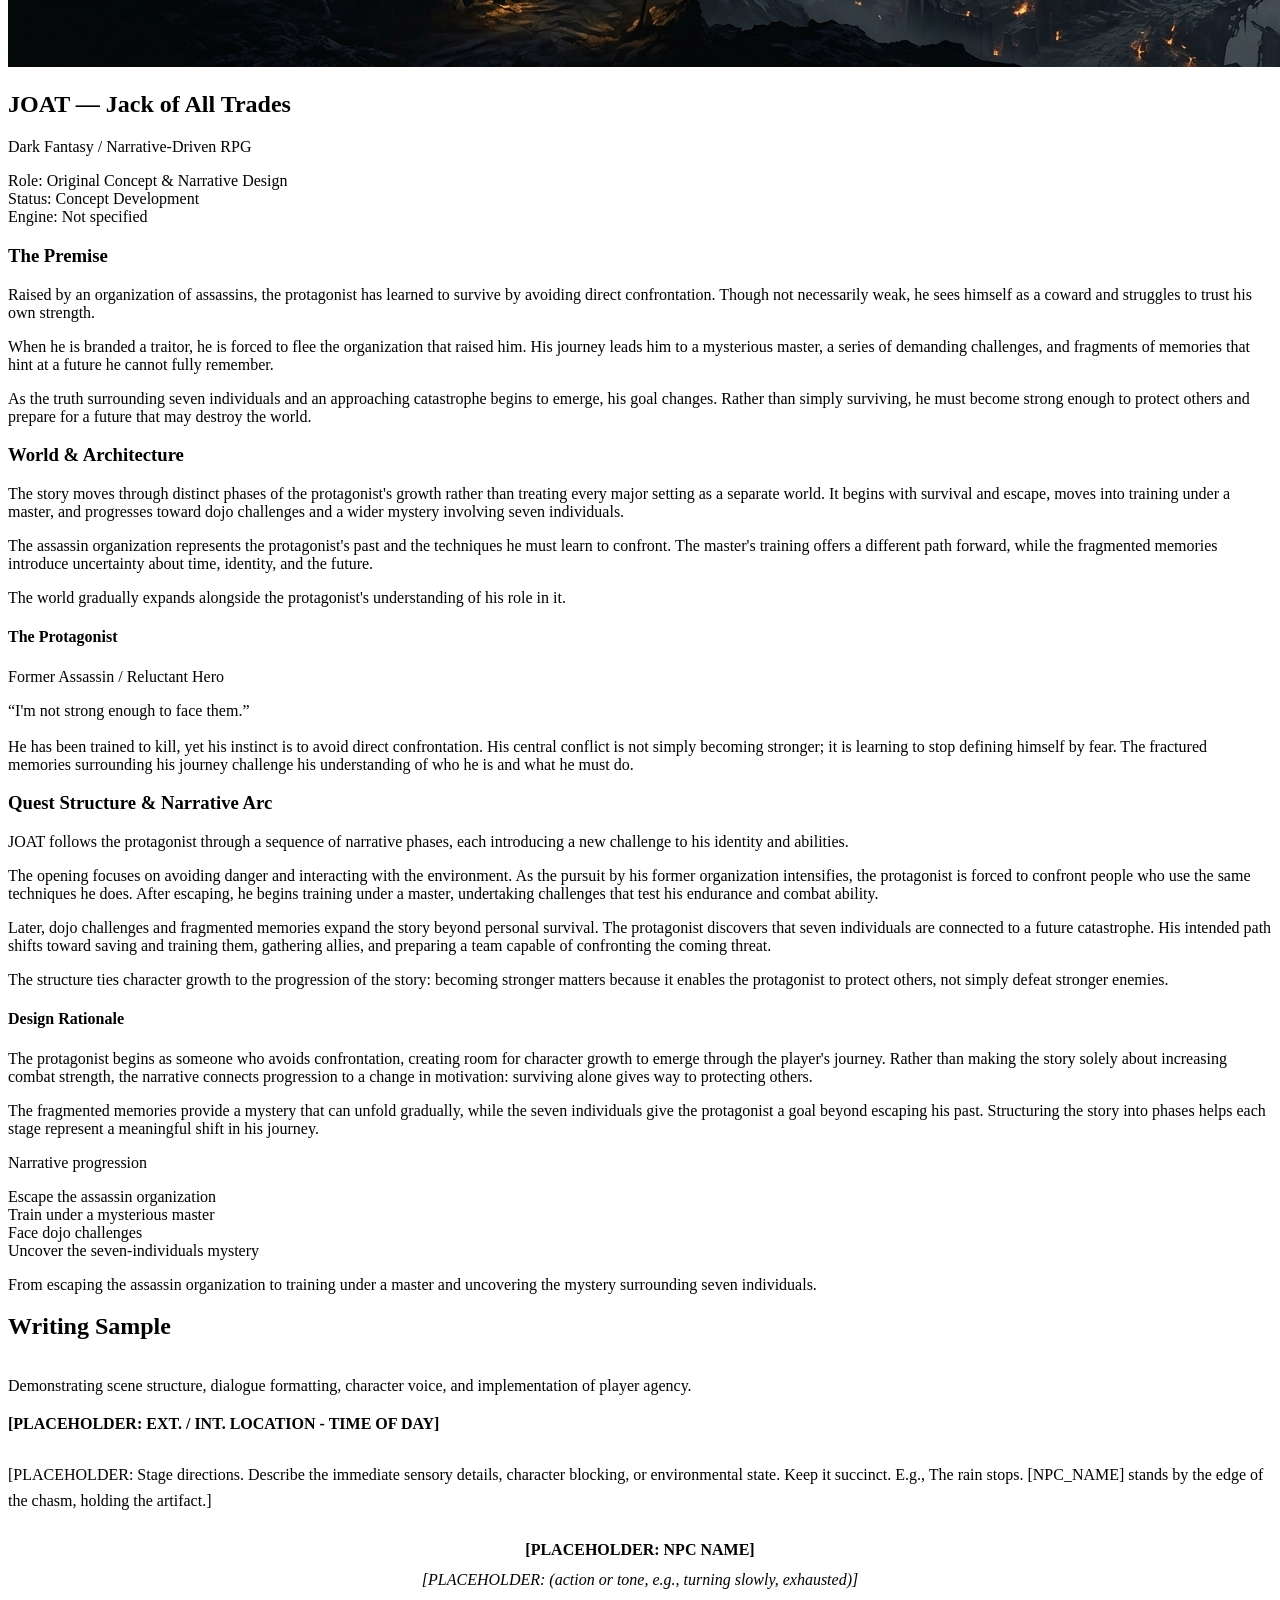
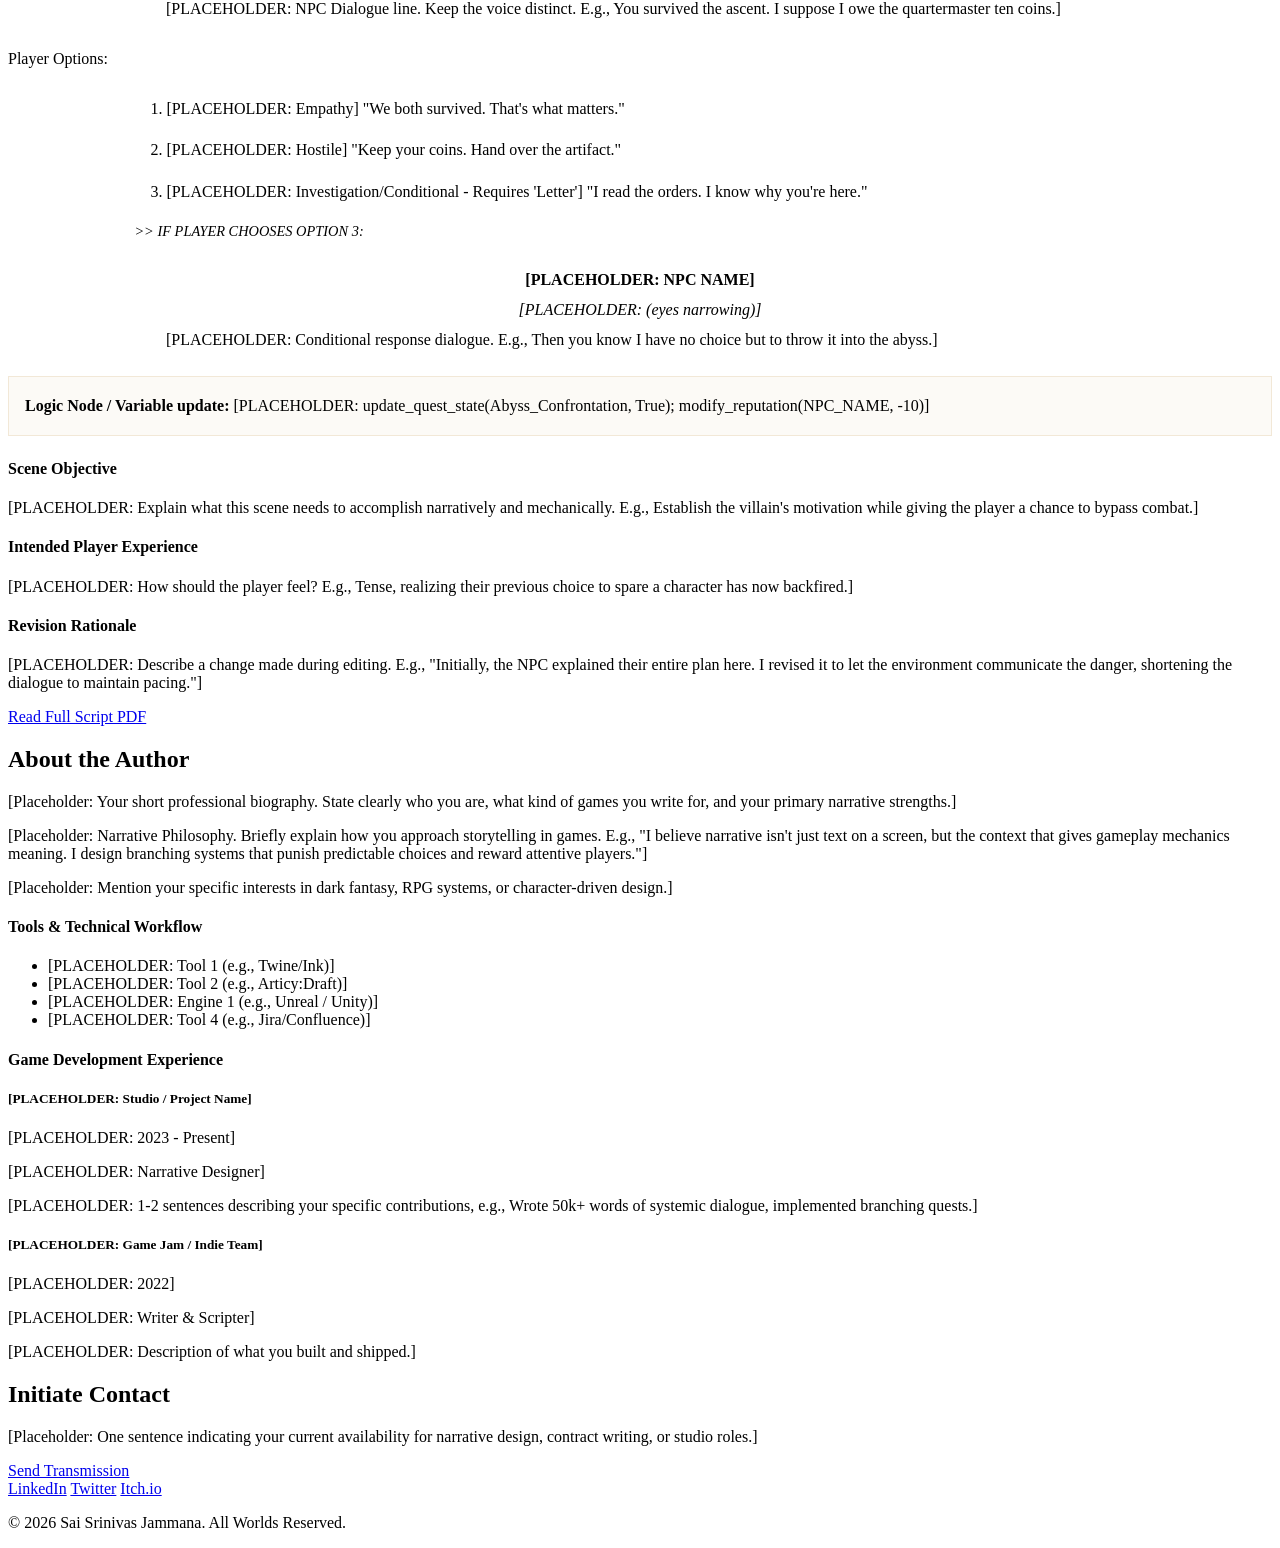
==== commit cf2aa443: "updated  till case study." ====
--- a/Index.html
+++ b/Index.html
@@ -171,12 +171,11 @@
 
     <main>
         <section id="hero" class="relative min-h-[90vh] flex items-center pt-20">
-            <!-- Background Image Placeholder -->
             <div class="absolute inset-0 z-0">
                 <!-- Background Image Container -->
                 <div id="bg-container" class="absolute inset-0 z-0">
-                    <img id="bg-front" src="" alt="Dark Fantasy" class="absolute inset-0 w-full h-full object-cover object-center brightness-110 opacity-100 transition-opacity duration-1000">
-                    <img id="bg-back" src="" alt="Dark Fantasy" class="absolute inset-0 w-full h-full object-cover object-center brightness-110 opacity-0 transition-opacity duration-1000">
+                    <img id="bg-front" src="" alt="Dark fantasy" class="absolute inset-0 w-full h-full object-cover object-center brightness-110 opacity-100 transition-opacity duration-1000">
+                    <img id="bg-back" src="" alt="Dark fantasy" class="absolute inset-0 w-full h-full object-cover object-center brightness-110 opacity-0 transition-opacity duration-1000">
                 </div>
 
                 <div class="absolute inset-0 bg-gradient-to-r from-dark via-dark/90 to-transparent"></div>
@@ -188,7 +187,7 @@
                     <p class="font-sans text-gold-500 text-xs font-bold tracking-[0.3em] uppercase">
                         Narrative Design / Game Worldbuilding
                     </p>
-                    <h1 class="font-heading text-5xl md:text-6xl lg:text-7xl font-bold leading-[1.1] text-ivory">
+                    <h1 class="font-heading text-4xl md:text-5xl lg:text-6xl font-bold leading-[1.1] text-ivory">
                         I build worlds filled with secrets, characters shaped by their choices, and stories that unfold through play.
                     </h1>
                     <p class="text-lg md:text-xl text-muted font-body leading-relaxed max-w-xl">
@@ -223,18 +222,18 @@
                 <div class="mb-12 group cursor-pointer">
                     <a href="#case-study-template" class="block bg-surface border border-white/5 hover-gold-glow transition-all duration-500 overflow-hidden relative grid grid-cols-1 lg:grid-cols-2 group">
                         <div class="h-64 lg:h-auto w-full relative overflow-hidden">
-                            <img src="Assets/Assasin.png" alt="[Placeholder: Featured Project Art]" class="w-full h-full object-cover opacity-80 group-hover:opacity-100 group-hover:scale-105 transition-all duration-700">
+                            <img src="Assets/Assasin.png" alt="Concept art for JOAT, a dark fantasy narrative project" class="w-full h-full object-cover opacity-80 group-hover:opacity-100 group-hover:scale-105 transition-all duration-700">
                         </div>
                         <div class="p-8 md:p-12 lg:p-16 flex flex-col justify-center">
-                            <span class="font-sans text-gold-500 text-xs font-bold tracking-[0.2em] uppercase mb-4 block">[Placeholder: Genre / Format]</span>
-                            <h3 class="font-heading text-3xl md:text-4xl text-ivory mb-4">Project 1: JOAT</h3>
+                            <span class="font-sans text-gold-500 text-xs font-bold tracking-[0.2em] uppercase mb-4 block">Dark Fantasy / Narrative-Driven RPG</span>
+                            <h3 class="font-heading text-3xl md:text-4xl text-ivory mb-4">JOAT &mdash; Jack of All Trades</h3>
                             <p class="text-muted leading-relaxed mb-8">
-                                [Placeholder: One or two-line summary of the core premise, player role, and narrative hook for this featured project. Keep it punchy and engaging.]
+                                Raised among assassins, a self-proclaimed coward must flee the organization that trained him. As he grows stronger under a mysterious master, fragmented memories begin revealing a future catastrophe&mdash;and seven individuals connected to it whom he may be the only one capable of saving.
                             </p>
                             <div class="flex flex-wrap gap-3 mb-10">
-                                <span class="px-3 py-1 border border-white/10 text-xs font-sans tracking-wider text-muted rounded-sm">[Tag 1]</span>
-                                <span class="px-3 py-1 border border-white/10 text-xs font-sans tracking-wider text-muted rounded-sm">[Tag 2]</span>
-                                <span class="px-3 py-1 border border-white/10 text-xs font-sans tracking-wider text-muted rounded-sm">[Tag 3]</span>
+                                <span class="px-3 py-1 border border-white/10 text-xs font-sans tracking-wider text-muted rounded-sm">Character Arc</span>
+                                <span class="px-3 py-1 border border-white/10 text-xs font-sans tracking-wider text-muted rounded-sm">Mystery &amp; Foreshadowing</span>
+                                <span class="px-3 py-1 border border-white/10 text-xs font-sans tracking-wider text-muted rounded-sm">Worldbuilding</span>
                             </div>
                             <div class="mt-auto">
                                 <span class="inline-flex items-center text-ivory group-hover:text-gold-400 font-sans text-xs tracking-[0.15em] uppercase transition-colors">
@@ -250,13 +249,13 @@
                     <!-- Project 2: Phantom Coven -->
                     <a href="#case-study-template" class="block bg-surface border border-white/5 hover-gold-glow transition-all duration-300 flex flex-col group">
                         <div class="h-48 w-full relative overflow-hidden">
-                            <img src="https://placehold.co/600x400/151518/C5A059?text=Phantom+Coven+Art" alt="[Placeholder: Phantom Coven Art]" class="w-full h-full object-cover opacity-80 group-hover:opacity-100 group-hover:scale-105 transition-all duration-700">
+                            <img src="Assets/Phantom.png" alt="Phantom Coven dark fantasy concept art" class="w-full h-full object-cover opacity-80 group-hover:opacity-100 group-hover:scale-105 transition-all duration-700">
                         </div>
                         <div class="p-8 flex flex-col flex-grow">
-                            <span class="font-sans text-gold-500 text-[10px] font-bold tracking-[0.2em] uppercase mb-3">[Placeholder: Genre]</span>
+                            <span class="font-sans text-gold-500 text-[10px] font-bold tracking-[0.2em] uppercase mb-3">Dark Fantasy / Action Roguelite</span>
                             <h3 class="font-heading text-2xl text-ivory mb-3">Phantom Coven</h3>
                             <p class="text-muted text-sm leading-relaxed mb-6 flex-grow">
-                                [Placeholder: Short summary of the narrative premise and mechanics for this distinct project.]
+                                The last survivor of a necromancer family seeks power in the Abyss, the very force the corrupt Solar Church condemns. Caught between the Church's golden light and the darkness they must embrace, they face a world that may already have decided they are the villain.
                             </p>
                             <div class="flex items-center text-ivory group-hover:text-gold-400 font-sans text-xs tracking-widest uppercase transition-colors mt-4 pt-4 border-t border-white/5">
                                 View Case Study
@@ -267,13 +266,13 @@
                     <!-- Project 3: Sinking Regression -->
                     <a href="#case-study-template" class="block bg-surface border border-white/5 hover-gold-glow transition-all duration-300 flex flex-col group">
                         <div class="h-48 w-full relative overflow-hidden">
-                            <img src="https://placehold.co/600x400/151518/6B2028?text=Sinking+Regression+Art" alt="[Placeholder: Sinking Regression Art]" class="w-full h-full object-cover opacity-80 group-hover:opacity-100 group-hover:scale-105 transition-all duration-700">
+                            <img src="Assets/SR.png" alt="Sinking Regression underwater mystery concept art" class="w-full h-full object-cover opacity-80 group-hover:opacity-100 group-hover:scale-105 transition-all duration-700">
                         </div>
                         <div class="p-8 flex flex-col flex-grow">
-                            <span class="font-sans text-gold-500 text-[10px] font-bold tracking-[0.2em] uppercase mb-3">[Placeholder: Genre]</span>
+                            <span class="font-sans text-gold-500 text-[10px] font-bold tracking-[0.2em] uppercase mb-3">Sci-Fi Mystery / Survival</span>
                             <h3 class="font-heading text-2xl text-ivory mb-3">Sinking Regression</h3>
                             <p class="text-muted text-sm leading-relaxed mb-6 flex-grow">
-                                [Placeholder: Short summary highlighting psychological horror, sanity mechanics, or consequence systems.]
+                                Betrayed and abandoned in the deep ocean, a scientist searches for strange plants that could make survival possible. Each death returns them to the beginning with their memories intact&mdash;but escaping the depths means uncovering the mystery behind their regression and the dangerous experiments hidden below.
                             </p>
                             <div class="flex items-center text-ivory group-hover:text-gold-400 font-sans text-xs tracking-widest uppercase transition-colors mt-4 pt-4 border-t border-white/5">
                                 View Case Study
@@ -284,13 +283,13 @@
                     <!-- Project 4: RealmBound -->
                     <a href="#case-study-template" class="block bg-surface border border-white/5 hover-gold-glow transition-all duration-300 flex flex-col group">
                         <div class="h-48 w-full relative overflow-hidden">
-                            <img src="https://placehold.co/600x400/151518/A6A3A0?text=RealmBound+Art" alt="[Placeholder: RealmBound Art]" class="w-full h-full object-cover opacity-80 group-hover:opacity-100 group-hover:scale-105 transition-all duration-700">
+                            <img src="Assets/relam.png" alt="RealmBound fantasy world and ancient gateway concept art" class="w-full h-full object-cover opacity-80 group-hover:opacity-100 group-hover:scale-105 transition-all duration-700">
                         </div>
                         <div class="p-8 flex flex-col flex-grow">
-                            <span class="font-sans text-gold-500 text-[10px] font-bold tracking-[0.2em] uppercase mb-3">[Placeholder: Genre]</span>
+                            <span class="font-sans text-gold-500 text-[10px] font-bold tracking-[0.2em] uppercase mb-3">Fantasy Worldbuilding / Trading Card Game</span>
                             <h3 class="font-heading text-2xl text-ivory mb-3">RealmBound</h3>
                             <p class="text-muted text-sm leading-relaxed mb-6 flex-grow">
-                                [Placeholder: Short summary highlighting dense lore integration, worldbuilding, and political history woven into quests.]
+                                Across a world of diverse fantasy civilizations, every culture draws upon the same life force: Essence. From martial arts and ritual magic to engineered constructs and evolved creatures, each civilization has developed its own way to wield it, shaping a world connected by a shared power but defined by different people and traditions.
                             </p>
                             <div class="flex items-center text-ivory group-hover:text-gold-400 font-sans text-xs tracking-widest uppercase transition-colors mt-4 pt-4 border-t border-white/5">
                                 View Case Study
@@ -301,29 +300,21 @@
             </div>
         </section>
 
-        <section id="case-study-template" class="py-12 bg-surface/50 border-y border-white/5">
+        <section id="case-study-template" class="py-12 bg-dark border-y border-white/5">
             <div class="max-w-7xl mx-auto px-6">
-                <!-- Template Alert Label (Can be removed in production) -->
-                <div class="mb-8 p-4 border border-crimson/50 bg-crimson/10 text-ivory text-sm font-sans flex items-start">
-                    <i data-lucide="info" class="w-5 h-5 mr-3 text-crimson mt-0.5"></i>
-                    <div>
-                        <strong>Template View:</strong> This section represents the visual layout for a single project's detail page. When building the final site, this content would either populate a modal, be its own HTML page, or expand below a clicked project.
-                    </div>
-                </div>
-
                 <!-- Cinematic Banner -->
                 <div class="w-full h-64 md:h-96 relative mb-12 border border-white/5">
-                    <img src="https://placehold.co/1200x600/0A0A0C/C5A059?text=Case+Study+Cinematic+Banner" alt="[Placeholder: Project Banner]" class="w-full h-full object-cover opacity-70">
+                    <img src="Assets/Narrative banner.png" alt="Dark fantasy banner for the JOAT case study" class="w-full h-full object-cover opacity-70">
                     <div class="absolute inset-0 bg-gradient-to-t from-dark via-dark/40 to-transparent"></div>
                     <div class="absolute bottom-8 left-8 right-8 flex flex-col md:flex-row md:items-end justify-between gap-6">
                         <div>
-                            <h2 class="font-heading text-4xl md:text-5xl text-ivory mb-2">[Project Title]</h2>
-                            <p class="font-sans text-gold-400 tracking-widest uppercase text-sm">[Genre / Format]</p>
+                            <h2 class="font-heading text-4xl md:text-5xl text-ivory mb-2">JOAT &mdash; Jack of All Trades</h2>
+                            <p class="font-sans text-gold-400 tracking-widest uppercase text-sm">Dark Fantasy / Narrative-Driven RPG</p>
                         </div>
                         <div class="flex flex-col gap-1 text-sm font-sans text-muted bg-dark/80 p-4 border border-white/10 backdrop-blur-sm">
-                            <div><span class="text-ivory font-bold w-16 inline-block">Role:</span> [Placeholder: Lead Writer]</div>
-                            <div><span class="text-ivory font-bold w-16 inline-block">Status:</span> [Placeholder: In Development]</div>
-                            <div><span class="text-ivory font-bold w-16 inline-block">Engine:</span> [Placeholder: Custom / Unity]</div>
+                            <div><span class="text-ivory font-bold w-16 inline-block">Role:</span> Original Concept &amp; Narrative Design</div>
+                            <div><span class="text-ivory font-bold w-16 inline-block">Status:</span> Concept Development</div>
+                            <div><span class="text-ivory font-bold w-16 inline-block">Engine:</span> Not specified</div>
                         </div>
                     </div>
                 </div>
@@ -332,55 +323,63 @@
                     <!-- Main Content Flow -->
                     <div class="lg:col-span-8 space-y-12">
                         <!-- Premise & World -->
-                        <div class="prose prose-invert prose-lg max-w-none font-body text-muted">
+                        <div class="prose prose-invert prose-lg max-w-none font-body text-ivory">
                             <h3 class="font-heading text-2xl text-ivory border-b border-white/10 pb-2 mb-4">The Premise</h3>
-                            <p>[Placeholder: Detailed paragraph explaining the core hook of the game. What is the central conflict the player faces immediately upon starting?]</p>
+                            <p class="text-ivory">Raised by an organization of assassins, the protagonist has learned to survive by avoiding direct confrontation. Though not necessarily weak, he sees himself as a coward and struggles to trust his own strength.</p>
+                            <p class="text-ivory">When he is branded a traitor, he is forced to flee the organization that raised him. His journey leads him to a mysterious master, a series of demanding challenges, and fragments of memories that hint at a future he cannot fully remember.</p>
+                            <p class="text-ivory">As the truth surrounding seven individuals and an approaching catastrophe begins to emerge, his goal changes. Rather than simply surviving, he must become strong enough to protect others and prepare for a future that may destroy the world.</p>
                             
                             <h3 class="font-heading text-2xl text-ivory border-b border-white/10 pb-2 mb-4 mt-12">World & Architecture</h3>
-                            <p>[Placeholder: Describe the setting, atmosphere, and the rules of the world. Mention key factions, locations, or historical events that matter to the current story.]</p>
+                            <p class="text-ivory">The story moves through distinct phases of the protagonist's growth rather than treating every major setting as a separate world. It begins with survival and escape, moves into training under a master, and progresses toward dojo challenges and a wider mystery involving seven individuals.</p>
+                            <p class="text-ivory">The assassin organization represents the protagonist's past and the techniques he must learn to confront. The master's training offers a different path forward, while the fragmented memories introduce uncertainty about time, identity, and the future.</p>
+                            <p class="text-ivory">The world gradually expands alongside the protagonist's understanding of his role in it.</p>
                         </div>
 
                         <!-- Character Callout -->
-                        <div class="bg-dark border border-white/5 p-8 flex flex-col md:flex-row gap-8 items-center">
-                            <div class="w-32 h-32 shrink-0 rounded-full border border-gold-500/30 overflow-hidden">
-                                <img src="https://placehold.co/200x200/151518/A6A3A0?text=Portrait" alt="[Placeholder: Character Portrait]" class="w-full h-full object-cover">
-                            </div>
+                        <div class="bg-black border border-white/5 p-8 flex flex-col md:flex-row gap-8 items-center">
                             <div>
-                                <h4 class="font-heading text-xl text-ivory mb-1">[Placeholder: Key Character Name]</h4>
-                                <p class="text-xs font-sans text-crimson tracking-widest uppercase mb-3">[Placeholder: Faction / Role]</p>
+                                <h4 class="font-heading text-xl text-ivory mb-1">The Protagonist</h4>
+                                <p class="text-xs font-sans text-crimson tracking-widest uppercase mb-3">Former Assassin / Reluctant Hero</p>
                                 <p class="text-sm text-muted font-body leading-relaxed">
-                                    "[Placeholder: A brief, punchy quote that establishes voice.]" <br><br>
-                                    [Placeholder: Explain the character's internal conflict and how their arc intersects with the player's journey.]
+                                    &ldquo;I'm not strong enough to face them.&rdquo; <br><br>
+                                    He has been trained to kill, yet his instinct is to avoid direct confrontation. His central conflict is not simply becoming stronger; it is learning to stop defining himself by fear. The fractured memories surrounding his journey challenge his understanding of who he is and what he must do.
                                 </p>
                             </div>
                         </div>
 
                         <!-- Narrative Arc / Quest Breakdown -->
-                        <div class="prose prose-invert prose-lg max-w-none font-body text-muted">
+                        <div class="prose prose-invert prose-lg max-w-none font-body text-ivory">
                             <h3 class="font-heading text-2xl text-ivory border-b border-white/10 pb-2 mb-4">Quest Structure & Narrative Arc</h3>
-                            <p>[Placeholder: Discuss the overarching structure of the story. How do player choices affect the outcome? Provide an example of a specific branching quest line.]</p>
+                            <p class="text-ivory">JOAT follows the protagonist through a sequence of narrative phases, each introducing a new challenge to his identity and abilities.</p>
+                            <p class="text-ivory">The opening focuses on avoiding danger and interacting with the environment. As the pursuit by his former organization intensifies, the protagonist is forced to confront people who use the same techniques he does. After escaping, he begins training under a master, undertaking challenges that test his endurance and combat ability.</p>
+                            <p class="text-ivory">Later, dojo challenges and fragmented memories expand the story beyond personal survival. The protagonist discovers that seven individuals are connected to a future catastrophe. His intended path shifts toward saving and training them, gathering allies, and preparing a team capable of confronting the coming threat.</p>
+                            <p class="text-ivory">The structure ties character growth to the progression of the story: becoming stronger matters because it enables the protagonist to protect others, not simply defeat stronger enemies.</p>
                         </div>
                     </div>
 
                     <!-- Sidebar / Supporting Material -->
                     <div class="lg:col-span-4 space-y-8">
-                        <div class="border-t-2 border-gold-500 pt-6">
+                        <div class="bg-black border-t-2 border-gold-500 pt-6 p-6">
                             <h4 class="font-heading text-lg text-ivory mb-4">Design Rationale</h4>
-                            <p class="text-sm font-body text-muted leading-relaxed mb-4">
-                                [Placeholder: Briefly explain *why* you designed a specific element this way. E.g., "I structured the opening sequence to immediately force the player into a moral dilemma rather than dumping lore."]
-                            </p>
+                            <p class="text-sm font-body text-ivory leading-relaxed mb-4">
+                                The protagonist begins as someone who avoids confrontation, creating room for character growth to emerge through the player's journey. Rather than making the story solely about increasing combat strength, the narrative connects progression to a change in motivation: surviving alone gives way to protecting others.
+                            </p>
+                            <p class="text-sm font-body text-ivory leading-relaxed">The fragmented memories provide a mystery that can unfold gradually, while the seven individuals give the protagonist a goal beyond escaping his past. Structuring the story into phases helps each stage represent a meaningful shift in his journey.</p>
                         </div>
                         
                         <!-- Supporting Imagery -->
                         <div class="space-y-4">
-                            <img src="https://placehold.co/600x400/0A0A0C/C5A059?text=Screenshot+or+Diagram" alt="[Placeholder: Diagram or Concept Art]" class="w-full border border-white/10">
-                            <p class="text-xs font-sans text-muted italic">[Placeholder: Caption describing the diagram, flowchart, or screenshot.]</p>
-                        </div>
-
-                        <a href="#" class="inline-flex items-center justify-center w-full px-6 py-4 bg-white/5 hover:bg-gold-500/10 border border-white/10 hover:border-gold-500/50 text-ivory hover:text-gold-400 transition-all font-sans tracking-widest uppercase text-xs">
-                            <i data-lucide="play-circle" class="w-4 h-4 mr-3"></i>
-                            Playable Prototype / Build
-                        </a>
+                            <div class="border border-white/10 bg-dark p-5">
+                                <p class="font-sans text-[10px] tracking-[0.2em] uppercase text-gold-400 mb-4">Narrative progression</p>
+                                <div class="space-y-3 text-xs font-sans text-muted">
+                                    <div class="border-l-2 border-crimson pl-3">Escape the assassin organization</div>
+                                    <div class="border-l-2 border-gold-500 pl-3">Train under a mysterious master</div>
+                                    <div class="border-l-2 border-gold-400 pl-3">Face dojo challenges</div>
+                                    <div class="border-l-2 border-ivory pl-3">Uncover the seven-individuals mystery</div>
+                                </div>
+                            </div>
+                            <p class="text-xs font-sans text-ivory italic">From escaping the assassin organization to training under a master and uncovering the mystery surrounding seven individuals.</p>
+                        </div>
                     </div>
                 </div>
             </div>
@@ -546,14 +545,6 @@
                                 </p>
                             </div>
                         </div>
-                    </div>
-
-                    <!-- Links to Playable Games -->
-                    <div class="pt-4">
-                        <a href="#" class="inline-flex items-center text-ivory hover:text-gold-400 font-sans text-xs tracking-widest uppercase transition-colors group">
-                            <i data-lucide="external-link" class="w-4 h-4 mr-2 group-hover:-translate-y-0.5 group-hover:translate-x-0.5 transition-transform"></i>
-                            View Playable Prototypes on Itch.io
-                        </a>
                     </div>
 
                 </div>
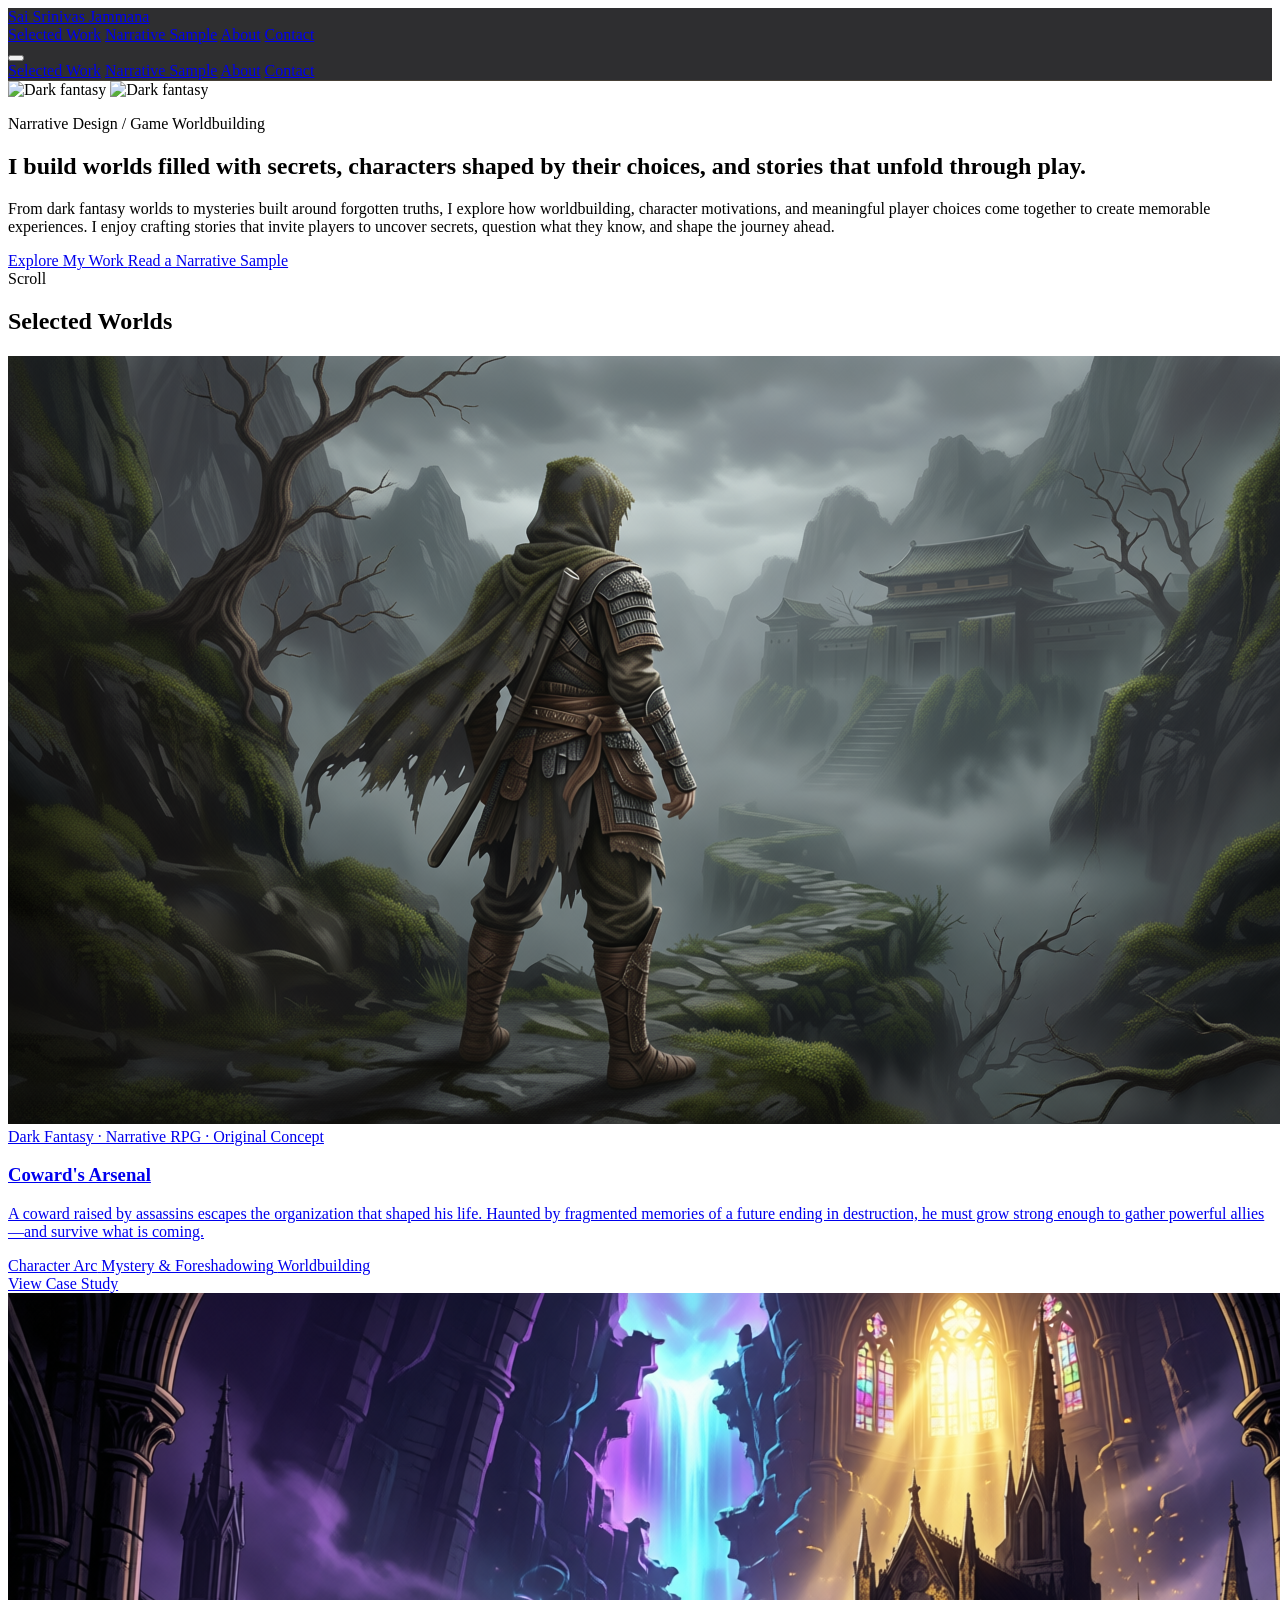
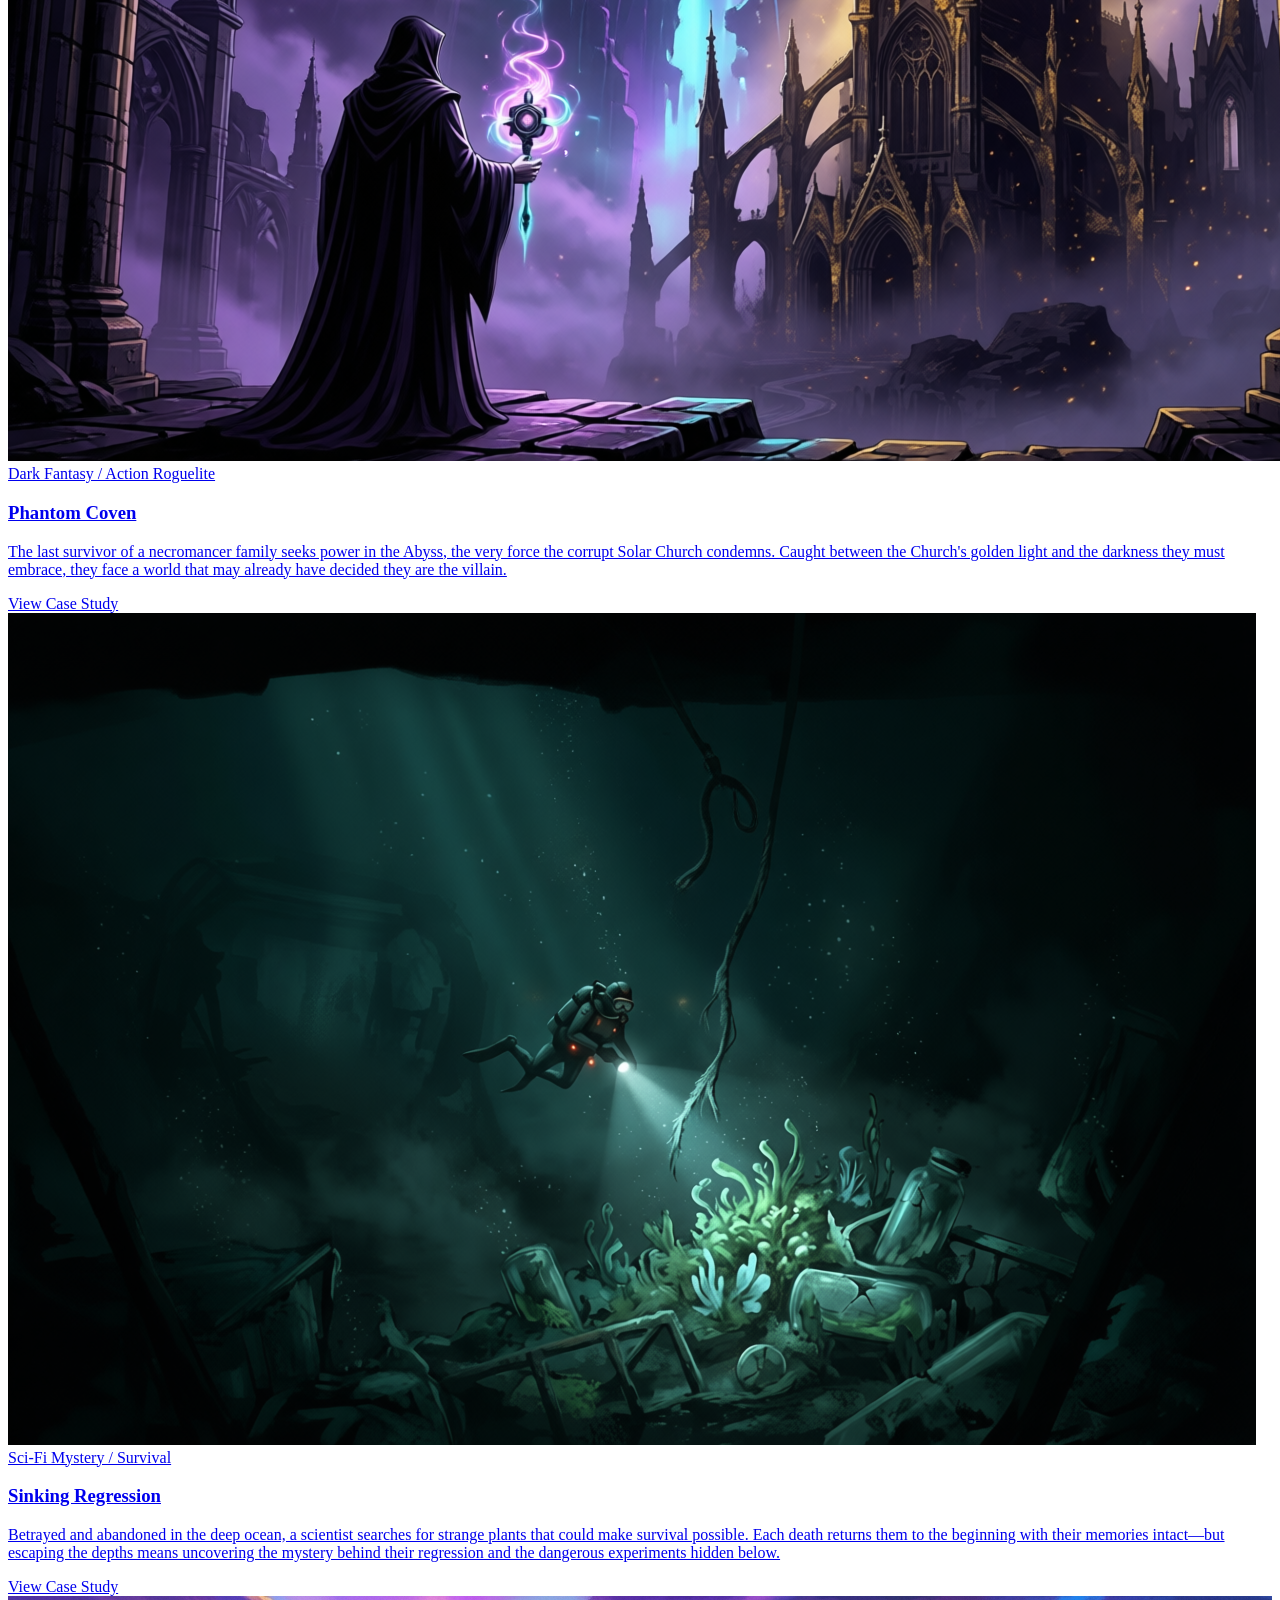
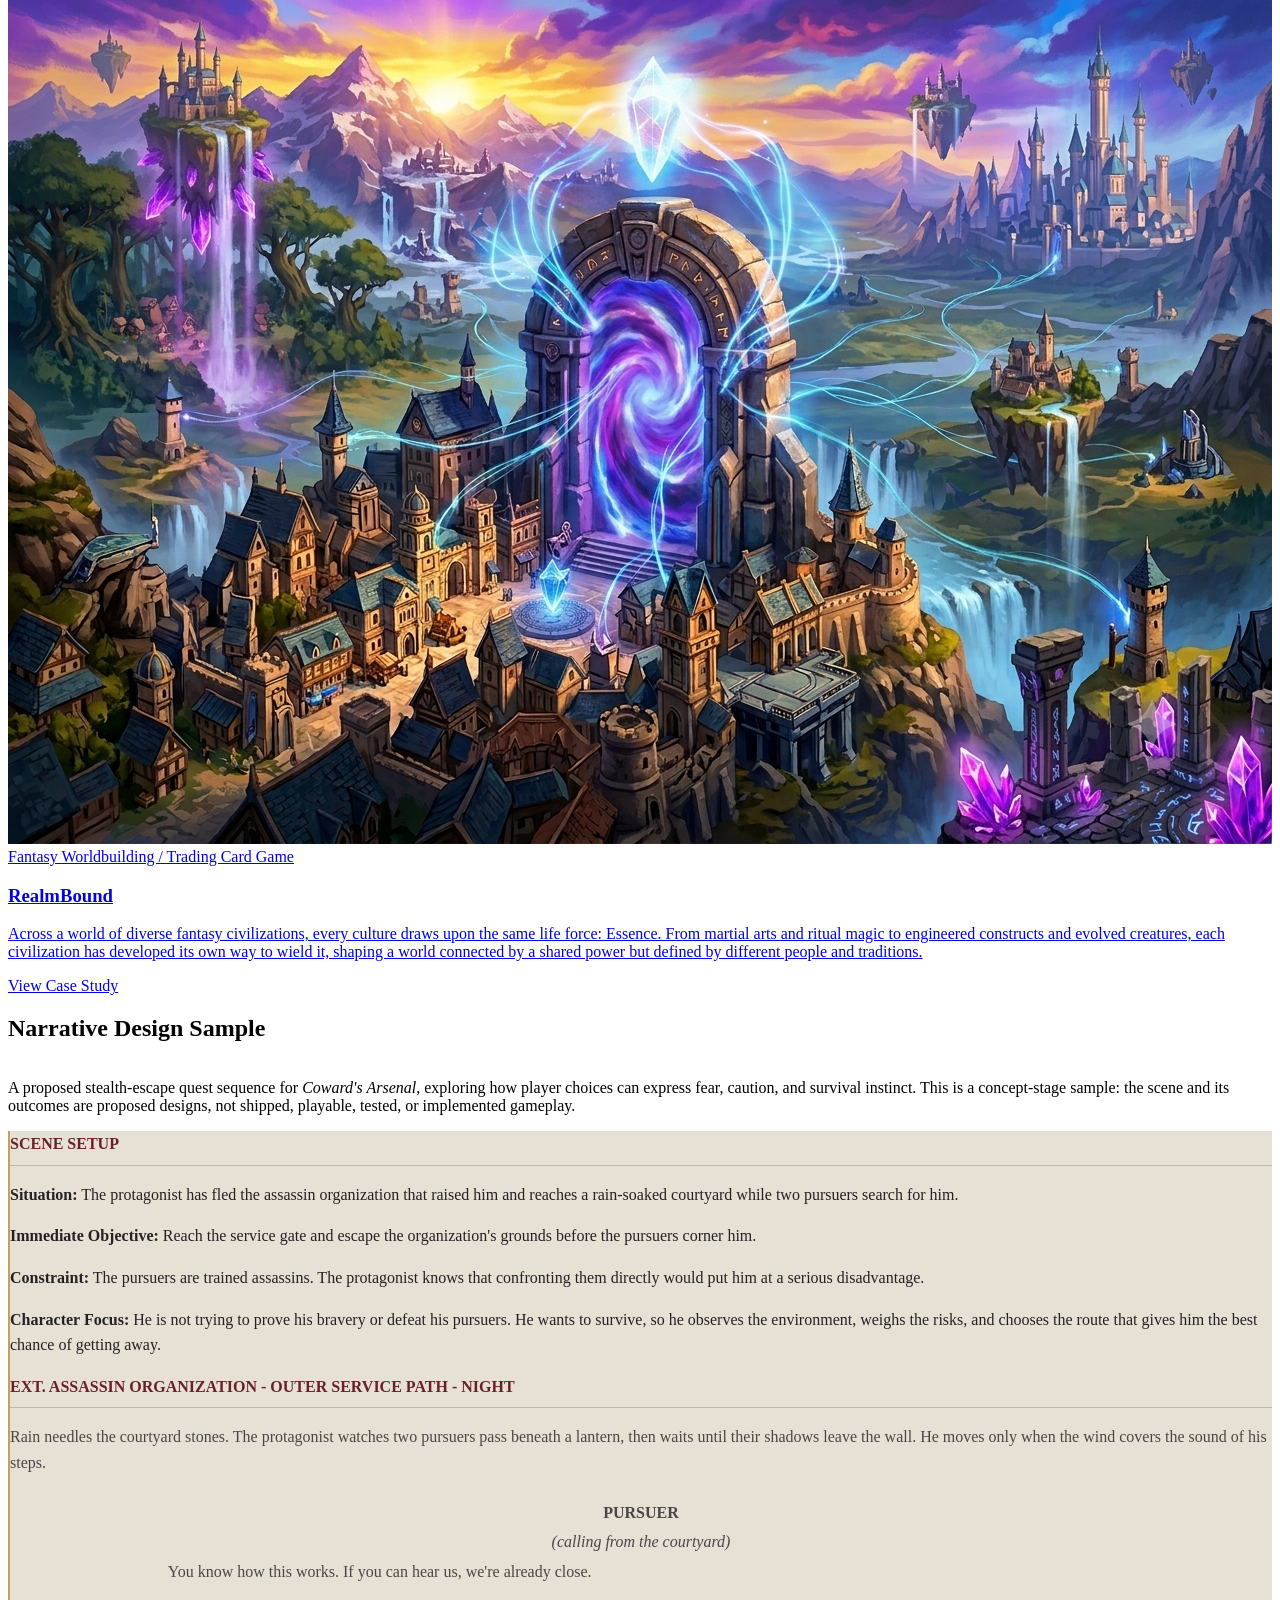
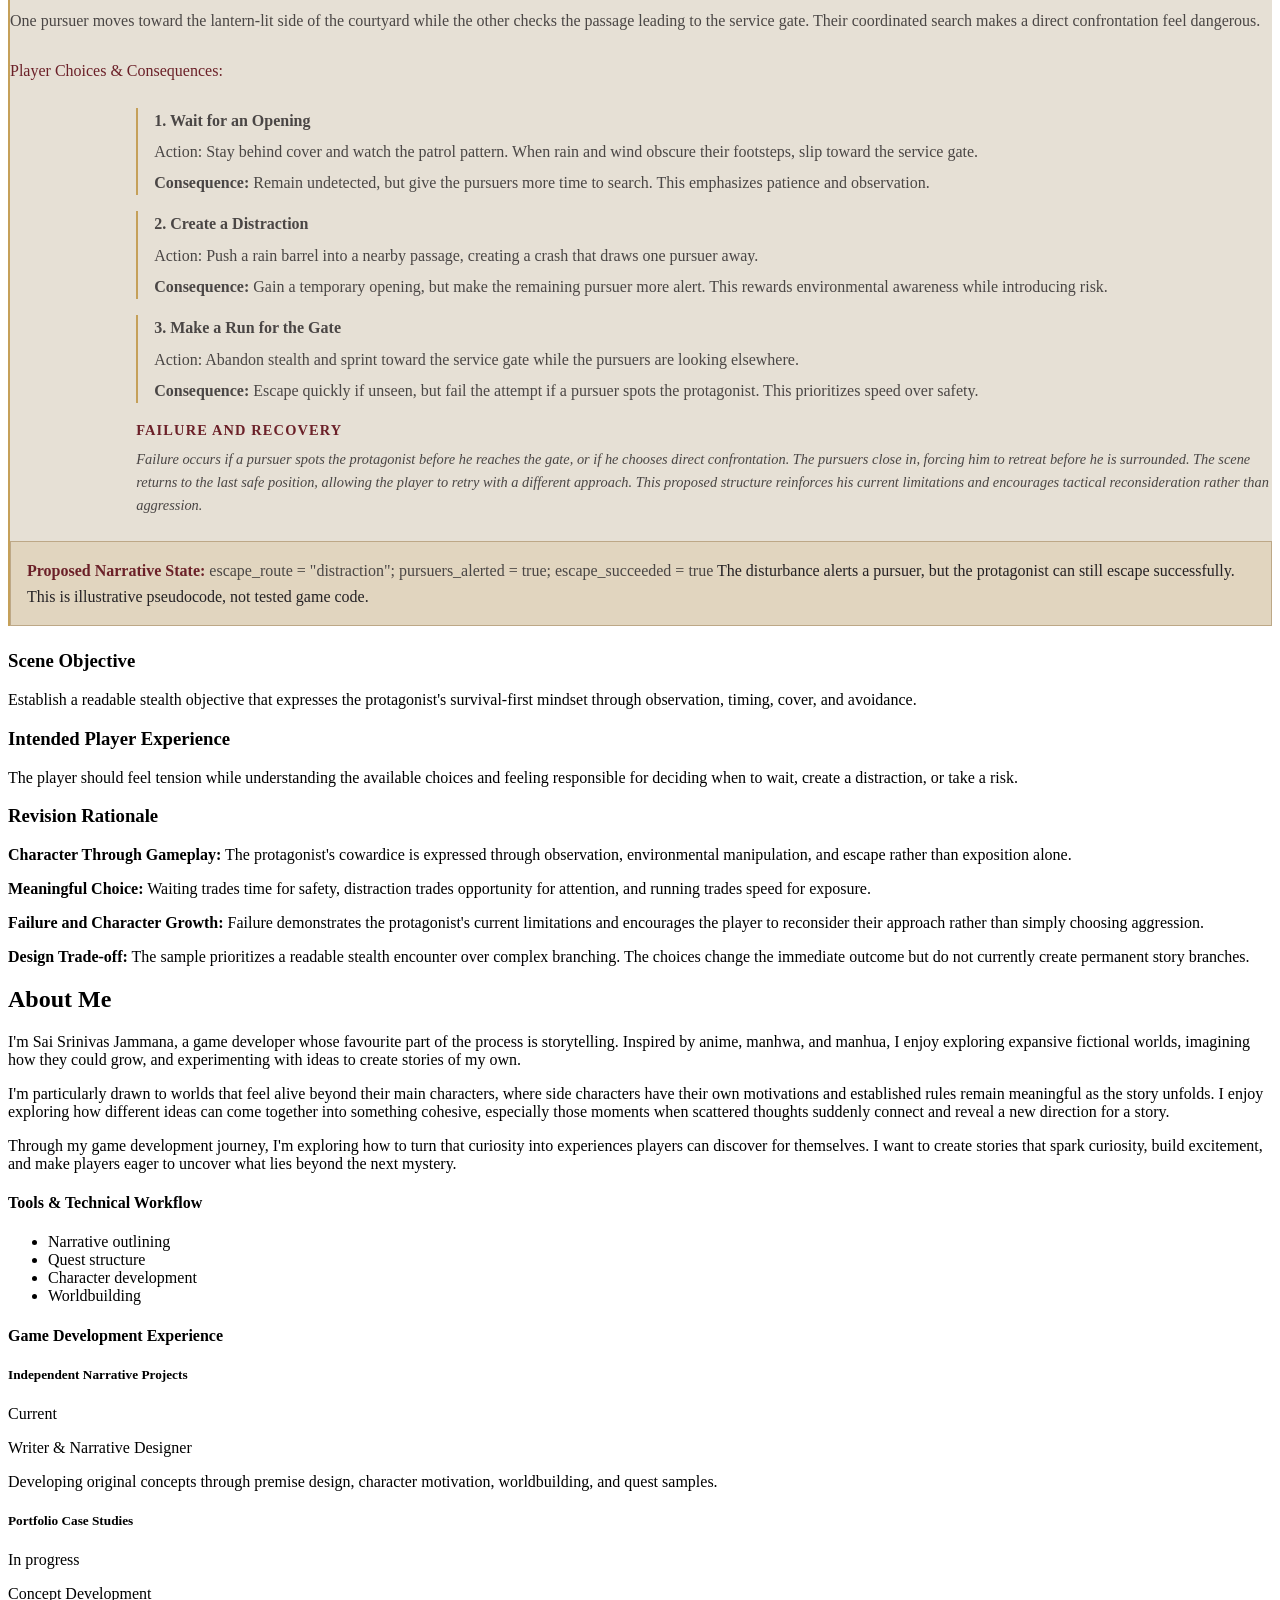
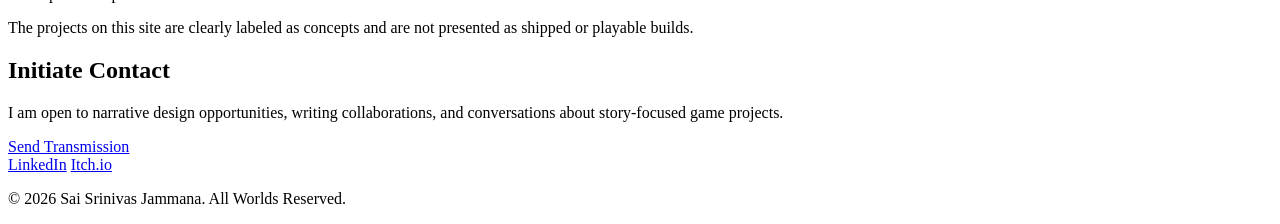
==== commit 2116db0a: "updated all placeholders with real data." ====
--- a/Index.html
+++ b/Index.html
@@ -3,7 +3,7 @@
 <head>
     <meta charset="UTF-8">
     <meta name="viewport" content="width=device-width, initial-scale=1.0">
-    <title>Narrative Designer Portfolio</title>
+    <title>Sai Srinivas Jammana | Narrative Design Portfolio</title>
     
     <script src="https://cdn.tailwindcss.com"></script>
     <link rel="preconnect" href="https://fonts.googleapis.com">
@@ -59,64 +59,107 @@
 
         /* Screenplay format styling */
         .script-container {
-            background: theme('colors.surface');
-            border-left: 2px solid theme('colors.gold.500');
+            background: #E6E0D5;
+            border-left: 2px solid #C5A059;
             font-family: theme('fontFamily.mono');
             line-height: 1.6;
+            color: #242124;
         }
         .script-scene-heading {
             text-transform: uppercase;
             font-weight: bold;
-            color: theme('colors.ivory');
+            color: #6B2028;
             margin-bottom: 1rem;
-            border-bottom: 1px solid rgba(230, 224, 213, 0.1);
+            border-bottom: 1px solid rgba(23, 21, 25, 0.2);
             padding-bottom: 0.5rem;
+        }
+        .script-section-heading {
+            color: #6B2028;
         }
         .script-action {
             margin-bottom: 1.5rem;
-            color: theme('colors.muted');
+            color: #4A4645;
         }
         .script-character {
             text-align: center;
             text-transform: uppercase;
             margin-top: 1.5rem;
             margin-bottom: 0.25rem;
-            color: theme('colors.ivory');
+            color: #4A4645;
             font-weight: bold;
         }
         .script-parenthetical {
             text-align: center;
             font-style: italic;
-            color: theme('colors.muted');
+            color: #4A4645;
             margin-bottom: 0.25rem;
         }
         .script-dialogue {
             width: 75%;
             margin: 0 auto;
             margin-bottom: 1.5rem;
-            color: theme('colors.ivory');
+            color: #4A4645;
         }
         .script-player-option {
             margin-left: 10%;
             margin-bottom: 1rem;
             padding-left: 1rem;
-            border-left: 2px solid theme('colors.crimson');
-            color: theme('colors.gold.400');
+            border-left: 2px solid #C5A059;
+            color: #4A4645;
+        }
+        .script-choice-action,
+        .script-choice-consequence {
+            display: block;
+        }
+        .script-choice-action {
+            color: #4A4645;
+            margin-top: 0.35rem;
+        }
+        .script-choice-consequence {
+            color: #4A4645;
+            margin-top: 0.35rem;
         }
         .script-branch {
             margin-left: 10%;
             margin-bottom: 1.5rem;
             font-style: italic;
-            color: theme('colors.muted');
+            color: #4A4645;
             font-size: 0.9em;
         }
+        .script-branch-heading {
+            display: block;
+            color: #6B2028;
+            font-family: theme('fontFamily.sans');
+            font-style: normal;
+            font-weight: bold;
+            text-transform: uppercase;
+            letter-spacing: 0.08em;
+            margin-bottom: 0.35rem;
+        }
         .script-designer-note {
-            background: rgba(197, 160, 89, 0.05);
-            border: 1px solid rgba(197, 160, 89, 0.2);
+            background: rgba(197, 160, 89, 0.18);
+            border: 1px solid rgba(120, 85, 30, 0.35);
             padding: 1rem;
             margin: 1.5rem 0;
-            color: theme('colors.ivory');
+            color: #242124;
             font-family: theme('fontFamily.body');
+            overflow-wrap: anywhere;
+        }
+        .script-container .text-muted {
+            color: #4A4645;
+        }
+        .script-container .text-gold-500,
+        .script-container .text-gold-400 {
+            color: #6B2028;
+        }
+        @media (max-width: 640px) {
+            .script-dialogue {
+                width: 100%;
+            }
+            .script-player-option,
+            .script-branch {
+                margin-left: 0;
+            }
         }
 
         /* Subtle gradients */
@@ -147,7 +190,7 @@
             <!-- Desktop Menu -->
             <div class="hidden md:flex space-x-8 text-xs uppercase tracking-[0.2em] font-sans">
                 <a href="#selected-work" class="text-muted hover:text-gold-400 transition-colors">Selected Work</a>
-                <a href="#writing-sample" class="text-muted hover:text-gold-400 transition-colors">Writing Sample</a>
+                <a href="#writing-sample" class="text-muted hover:text-gold-400 transition-colors">Narrative Sample</a>
                 <a href="#about" class="text-muted hover:text-gold-400 transition-colors">About</a>
                 <a href="#contact" class="text-gold-500 hover:text-ivory transition-colors font-bold">Contact</a>
             </div>
@@ -162,7 +205,7 @@
         <div id="mobile-menu" class="hidden md:hidden bg-surface border-b border-gold-500/20 absolute w-full">
             <div class="px-6 py-4 flex flex-col space-y-6 text-sm uppercase tracking-widest font-sans">
                 <a href="#selected-work" class="text-muted hover:text-gold-400 mobile-link">Selected Work</a>
-                <a href="#writing-sample" class="text-muted hover:text-gold-400 mobile-link">Writing Sample</a>
+                <a href="#writing-sample" class="text-muted hover:text-gold-400 mobile-link">Narrative Sample</a>
                 <a href="#about" class="text-muted hover:text-gold-400 mobile-link">About</a>
                 <a href="#contact" class="text-gold-500 hover:text-ivory mobile-link">Contact</a>
             </div>
@@ -198,7 +241,7 @@
                             Explore My Work
                         </a>
                         <a href="#writing-sample" class="inline-flex items-center text-ivory hover:text-gold-400 transition-colors font-sans tracking-widest uppercase text-xs underline underline-offset-4 decoration-gold-500/30">
-                            Read a Writing Sample
+                            Read a Narrative Sample
                         </a>
                     </div>
                 </div>
@@ -220,15 +263,15 @@
 
                 <!-- Featured Project (Full Width/Large) -->
                 <div class="mb-12 group cursor-pointer">
-                    <a href="#case-study-template" class="block bg-surface border border-white/5 hover-gold-glow transition-all duration-500 overflow-hidden relative grid grid-cols-1 lg:grid-cols-2 group">
+                    <a href="cowards-arsenal.html" class="block bg-surface border border-white/5 hover-gold-glow transition-all duration-500 overflow-hidden relative grid grid-cols-1 lg:grid-cols-2 group">
                         <div class="h-64 lg:h-auto w-full relative overflow-hidden">
-                            <img src="Assets/Assasin.png" alt="Concept art for JOAT, a dark fantasy narrative project" class="w-full h-full object-cover opacity-80 group-hover:opacity-100 group-hover:scale-105 transition-all duration-700">
+                            <img src="Assets/images/cowards-arsenal.png" alt="Illustrative concept art for Coward's Arsenal" class="w-full h-full object-cover opacity-80 group-hover:opacity-100 group-hover:scale-105 transition-all duration-700">
                         </div>
                         <div class="p-8 md:p-12 lg:p-16 flex flex-col justify-center">
-                            <span class="font-sans text-gold-500 text-xs font-bold tracking-[0.2em] uppercase mb-4 block">Dark Fantasy / Narrative-Driven RPG</span>
-                            <h3 class="font-heading text-3xl md:text-4xl text-ivory mb-4">JOAT &mdash; Jack of All Trades</h3>
+                            <span class="font-sans text-gold-500 text-xs font-bold tracking-[0.2em] uppercase mb-4 block">Dark Fantasy &middot; Narrative RPG &middot; Original Concept</span>
+                            <h3 class="font-heading text-3xl md:text-4xl text-ivory mb-4">Coward's Arsenal</h3>
                             <p class="text-muted leading-relaxed mb-8">
-                                Raised among assassins, a self-proclaimed coward must flee the organization that trained him. As he grows stronger under a mysterious master, fragmented memories begin revealing a future catastrophe&mdash;and seven individuals connected to it whom he may be the only one capable of saving.
+                                A coward raised by assassins escapes the organization that shaped his life. Haunted by fragmented memories of a future ending in destruction, he must grow strong enough to gather powerful allies&mdash;and survive what is coming.
                             </p>
                             <div class="flex flex-wrap gap-3 mb-10">
                                 <span class="px-3 py-1 border border-white/10 text-xs font-sans tracking-wider text-muted rounded-sm">Character Arc</span>
@@ -247,9 +290,9 @@
                 <!-- 3-Column Grid for other projects -->
                 <div class="grid grid-cols-1 md:grid-cols-2 lg:grid-cols-3 gap-8">
                     <!-- Project 2: Phantom Coven -->
-                    <a href="#case-study-template" class="block bg-surface border border-white/5 hover-gold-glow transition-all duration-300 flex flex-col group">
+                    <a href="phantom-coven.html" class="block bg-surface border border-white/5 hover-gold-glow transition-all duration-300 flex flex-col group">
                         <div class="h-48 w-full relative overflow-hidden">
-                            <img src="Assets/Phantom.png" alt="Phantom Coven dark fantasy concept art" class="w-full h-full object-cover opacity-80 group-hover:opacity-100 group-hover:scale-105 transition-all duration-700">
+                            <img src="Assets/images/phantom-coven.png" alt="Illustrative concept art for Phantom Coven" class="w-full h-full object-cover opacity-80 group-hover:opacity-100 group-hover:scale-105 transition-all duration-700">
                         </div>
                         <div class="p-8 flex flex-col flex-grow">
                             <span class="font-sans text-gold-500 text-[10px] font-bold tracking-[0.2em] uppercase mb-3">Dark Fantasy / Action Roguelite</span>
@@ -264,9 +307,9 @@
                     </a>
 
                     <!-- Project 3: Sinking Regression -->
-                    <a href="#case-study-template" class="block bg-surface border border-white/5 hover-gold-glow transition-all duration-300 flex flex-col group">
+                    <a href="sinking-regression.html" class="block bg-surface border border-white/5 hover-gold-glow transition-all duration-300 flex flex-col group">
                         <div class="h-48 w-full relative overflow-hidden">
-                            <img src="Assets/SR.png" alt="Sinking Regression underwater mystery concept art" class="w-full h-full object-cover opacity-80 group-hover:opacity-100 group-hover:scale-105 transition-all duration-700">
+                            <img src="Assets/images/sinking-regression.png" alt="Illustrative concept art for Sinking Regression" class="w-full h-full object-cover opacity-80 group-hover:opacity-100 group-hover:scale-105 transition-all duration-700">
                         </div>
                         <div class="p-8 flex flex-col flex-grow">
                             <span class="font-sans text-gold-500 text-[10px] font-bold tracking-[0.2em] uppercase mb-3">Sci-Fi Mystery / Survival</span>
@@ -281,9 +324,9 @@
                     </a>
 
                     <!-- Project 4: RealmBound -->
-                    <a href="#case-study-template" class="block bg-surface border border-white/5 hover-gold-glow transition-all duration-300 flex flex-col group">
+                    <a href="realmbound.html" class="block bg-surface border border-white/5 hover-gold-glow transition-all duration-300 flex flex-col group">
                         <div class="h-48 w-full relative overflow-hidden">
-                            <img src="Assets/relam.png" alt="RealmBound fantasy world and ancient gateway concept art" class="w-full h-full object-cover opacity-80 group-hover:opacity-100 group-hover:scale-105 transition-all duration-700">
+                            <img src="Assets/images/realmbound.png" alt="Illustrative concept art for RealmBound" class="w-full h-full object-cover opacity-80 group-hover:opacity-100 group-hover:scale-105 transition-all duration-700">
                         </div>
                         <div class="p-8 flex flex-col flex-grow">
                             <span class="font-sans text-gold-500 text-[10px] font-bold tracking-[0.2em] uppercase mb-3">Fantasy Worldbuilding / Trading Card Game</span>
@@ -300,147 +343,74 @@
             </div>
         </section>
 
-        <section id="case-study-template" class="py-12 bg-dark border-y border-white/5">
-            <div class="max-w-7xl mx-auto px-6">
-                <!-- Cinematic Banner -->
-                <div class="w-full h-64 md:h-96 relative mb-12 border border-white/5">
-                    <img src="Assets/Narrative banner.png" alt="Dark fantasy banner for the JOAT case study" class="w-full h-full object-cover opacity-70">
-                    <div class="absolute inset-0 bg-gradient-to-t from-dark via-dark/40 to-transparent"></div>
-                    <div class="absolute bottom-8 left-8 right-8 flex flex-col md:flex-row md:items-end justify-between gap-6">
-                        <div>
-                            <h2 class="font-heading text-4xl md:text-5xl text-ivory mb-2">JOAT &mdash; Jack of All Trades</h2>
-                            <p class="font-sans text-gold-400 tracking-widest uppercase text-sm">Dark Fantasy / Narrative-Driven RPG</p>
-                        </div>
-                        <div class="flex flex-col gap-1 text-sm font-sans text-muted bg-dark/80 p-4 border border-white/10 backdrop-blur-sm">
-                            <div><span class="text-ivory font-bold w-16 inline-block">Role:</span> Original Concept &amp; Narrative Design</div>
-                            <div><span class="text-ivory font-bold w-16 inline-block">Status:</span> Concept Development</div>
-                            <div><span class="text-ivory font-bold w-16 inline-block">Engine:</span> Not specified</div>
-                        </div>
-                    </div>
-                </div>
-
-                <div class="grid grid-cols-1 lg:grid-cols-12 gap-16">
-                    <!-- Main Content Flow -->
-                    <div class="lg:col-span-8 space-y-12">
-                        <!-- Premise & World -->
-                        <div class="prose prose-invert prose-lg max-w-none font-body text-ivory">
-                            <h3 class="font-heading text-2xl text-ivory border-b border-white/10 pb-2 mb-4">The Premise</h3>
-                            <p class="text-ivory">Raised by an organization of assassins, the protagonist has learned to survive by avoiding direct confrontation. Though not necessarily weak, he sees himself as a coward and struggles to trust his own strength.</p>
-                            <p class="text-ivory">When he is branded a traitor, he is forced to flee the organization that raised him. His journey leads him to a mysterious master, a series of demanding challenges, and fragments of memories that hint at a future he cannot fully remember.</p>
-                            <p class="text-ivory">As the truth surrounding seven individuals and an approaching catastrophe begins to emerge, his goal changes. Rather than simply surviving, he must become strong enough to protect others and prepare for a future that may destroy the world.</p>
-                            
-                            <h3 class="font-heading text-2xl text-ivory border-b border-white/10 pb-2 mb-4 mt-12">World & Architecture</h3>
-                            <p class="text-ivory">The story moves through distinct phases of the protagonist's growth rather than treating every major setting as a separate world. It begins with survival and escape, moves into training under a master, and progresses toward dojo challenges and a wider mystery involving seven individuals.</p>
-                            <p class="text-ivory">The assassin organization represents the protagonist's past and the techniques he must learn to confront. The master's training offers a different path forward, while the fragmented memories introduce uncertainty about time, identity, and the future.</p>
-                            <p class="text-ivory">The world gradually expands alongside the protagonist's understanding of his role in it.</p>
-                        </div>
-
-                        <!-- Character Callout -->
-                        <div class="bg-black border border-white/5 p-8 flex flex-col md:flex-row gap-8 items-center">
-                            <div>
-                                <h4 class="font-heading text-xl text-ivory mb-1">The Protagonist</h4>
-                                <p class="text-xs font-sans text-crimson tracking-widest uppercase mb-3">Former Assassin / Reluctant Hero</p>
-                                <p class="text-sm text-muted font-body leading-relaxed">
-                                    &ldquo;I'm not strong enough to face them.&rdquo; <br><br>
-                                    He has been trained to kill, yet his instinct is to avoid direct confrontation. His central conflict is not simply becoming stronger; it is learning to stop defining himself by fear. The fractured memories surrounding his journey challenge his understanding of who he is and what he must do.
-                                </p>
-                            </div>
-                        </div>
-
-                        <!-- Narrative Arc / Quest Breakdown -->
-                        <div class="prose prose-invert prose-lg max-w-none font-body text-ivory">
-                            <h3 class="font-heading text-2xl text-ivory border-b border-white/10 pb-2 mb-4">Quest Structure & Narrative Arc</h3>
-                            <p class="text-ivory">JOAT follows the protagonist through a sequence of narrative phases, each introducing a new challenge to his identity and abilities.</p>
-                            <p class="text-ivory">The opening focuses on avoiding danger and interacting with the environment. As the pursuit by his former organization intensifies, the protagonist is forced to confront people who use the same techniques he does. After escaping, he begins training under a master, undertaking challenges that test his endurance and combat ability.</p>
-                            <p class="text-ivory">Later, dojo challenges and fragmented memories expand the story beyond personal survival. The protagonist discovers that seven individuals are connected to a future catastrophe. His intended path shifts toward saving and training them, gathering allies, and preparing a team capable of confronting the coming threat.</p>
-                            <p class="text-ivory">The structure ties character growth to the progression of the story: becoming stronger matters because it enables the protagonist to protect others, not simply defeat stronger enemies.</p>
-                        </div>
-                    </div>
-
-                    <!-- Sidebar / Supporting Material -->
-                    <div class="lg:col-span-4 space-y-8">
-                        <div class="bg-black border-t-2 border-gold-500 pt-6 p-6">
-                            <h4 class="font-heading text-lg text-ivory mb-4">Design Rationale</h4>
-                            <p class="text-sm font-body text-ivory leading-relaxed mb-4">
-                                The protagonist begins as someone who avoids confrontation, creating room for character growth to emerge through the player's journey. Rather than making the story solely about increasing combat strength, the narrative connects progression to a change in motivation: surviving alone gives way to protecting others.
-                            </p>
-                            <p class="text-sm font-body text-ivory leading-relaxed">The fragmented memories provide a mystery that can unfold gradually, while the seven individuals give the protagonist a goal beyond escaping his past. Structuring the story into phases helps each stage represent a meaningful shift in his journey.</p>
-                        </div>
-                        
-                        <!-- Supporting Imagery -->
-                        <div class="space-y-4">
-                            <div class="border border-white/10 bg-dark p-5">
-                                <p class="font-sans text-[10px] tracking-[0.2em] uppercase text-gold-400 mb-4">Narrative progression</p>
-                                <div class="space-y-3 text-xs font-sans text-muted">
-                                    <div class="border-l-2 border-crimson pl-3">Escape the assassin organization</div>
-                                    <div class="border-l-2 border-gold-500 pl-3">Train under a mysterious master</div>
-                                    <div class="border-l-2 border-gold-400 pl-3">Face dojo challenges</div>
-                                    <div class="border-l-2 border-ivory pl-3">Uncover the seven-individuals mystery</div>
-                                </div>
-                            </div>
-                            <p class="text-xs font-sans text-ivory italic">From escaping the assassin organization to training under a master and uncovering the mystery surrounding seven individuals.</p>
-                        </div>
-                    </div>
-                </div>
-            </div>
-        </section>
-
         <section id="writing-sample" class="py-24 px-6 bg-dark">
             <div class="max-w-7xl mx-auto">
                 <div class="flex flex-col items-center mb-16 text-center space-y-4">
-                    <h2 class="font-heading text-3xl md:text-4xl text-ivory tracking-wide">Writing Sample</h2>
+                    <h2 class="font-heading text-3xl md:text-4xl text-ivory tracking-wide">Narrative Design Sample</h2>
                     <div class="w-24 ornamental-divider"></div>
-                    <p class="text-muted max-w-2xl text-center">Demonstrating scene structure, dialogue formatting, character voice, and implementation of player agency.</p>
+                    <p class="text-muted max-w-2xl text-center">A proposed stealth-escape quest sequence for <em>Coward's Arsenal</em>, exploring how player choices can express fear, caution, and survival instinct. This is a concept-stage sample: the scene and its outcomes are proposed designs, not shipped, playable, tested, or implemented gameplay.</p>
                 </div>
 
                 <div class="grid grid-cols-1 lg:grid-cols-12 gap-12 items-start">
                     
                     <!-- Script Container -->
                     <div class="lg:col-span-8 script-container p-6 md:p-10 shadow-2xl rounded-sm border border-white/5">
+                        <div class="mb-8 border-b border-black/20 pb-6">
+                            <div class="script-scene-heading">Scene Setup</div>
+                            <p class="mb-3"><strong>Situation:</strong> The protagonist has fled the assassin organization that raised him and reaches a rain-soaked courtyard while two pursuers search for him.</p>
+                            <p class="mb-3"><strong>Immediate Objective:</strong> Reach the service gate and escape the organization's grounds before the pursuers corner him.</p>
+                            <p class="mb-3"><strong>Constraint:</strong> The pursuers are trained assassins. The protagonist knows that confronting them directly would put him at a serious disadvantage.</p>
+                            <p><strong>Character Focus:</strong> He is not trying to prove his bravery or defeat his pursuers. He wants to survive, so he observes the environment, weighs the risks, and chooses the route that gives him the best chance of getting away.</p>
+                        </div>
                         
                         <div class="script-scene-heading">
-                            [PLACEHOLDER: EXT. / INT. LOCATION - TIME OF DAY]
+                            EXT. ASSASSIN ORGANIZATION - OUTER SERVICE PATH - NIGHT
                         </div>
                         
                         <div class="script-action">
-                            [PLACEHOLDER: Stage directions. Describe the immediate sensory details, character blocking, or environmental state. Keep it succinct. E.g., The rain stops. [NPC_NAME] stands by the edge of the chasm, holding the artifact.]
-                        </div>
-
-                        <div class="script-character">[PLACEHOLDER: NPC NAME]</div>
-                        <div class="script-parenthetical">[PLACEHOLDER: (action or tone, e.g., turning slowly, exhausted)]</div>
+                            Rain needles the courtyard stones. The protagonist watches two pursuers pass beneath a lantern, then waits until their shadows leave the wall. He moves only when the wind covers the sound of his steps.
+                        </div>
+
+                        <div class="script-character">PURSUER</div>
+                        <div class="script-parenthetical">(calling from the courtyard)</div>
                         <div class="script-dialogue">
-                            [PLACEHOLDER: NPC Dialogue line. Keep the voice distinct. E.g., You survived the ascent. I suppose I owe the quartermaster ten coins.]
+                            You know how this works. If you can hear us, we're already close.
+                        </div>
+                        <div class="script-action">
+                            One pursuer moves toward the lantern-lit side of the courtyard while the other checks the passage leading to the service gate. Their coordinated search makes a direct confrontation feel dangerous.
                         </div>
 
                         <div class="script-action border-t border-white/10 pt-4 mt-6">
-                            <span class="text-gold-500 font-sans text-xs uppercase tracking-widest">Player Options:</span>
+                            <span class="script-section-heading font-sans text-xs uppercase tracking-widest">Player Choices &amp; Consequences:</span>
                         </div>
 
                         <div class="script-player-option">
-                            1. [PLACEHOLDER: Empathy] "We both survived. That's what matters."
+                            <strong>1. Wait for an Opening</strong>
+                            <span class="script-choice-action">Action: Stay behind cover and watch the patrol pattern. When rain and wind obscure their footsteps, slip toward the service gate.</span>
+                            <span class="script-choice-consequence"><strong>Consequence:</strong> Remain undetected, but give the pursuers more time to search. This emphasizes patience and observation.</span>
                         </div>
                         <div class="script-player-option">
-                            2. [PLACEHOLDER: Hostile] "Keep your coins. Hand over the artifact."
+                            <strong>2. Create a Distraction</strong>
+                            <span class="script-choice-action">Action: Push a rain barrel into a nearby passage, creating a crash that draws one pursuer away.</span>
+                            <span class="script-choice-consequence"><strong>Consequence:</strong> Gain a temporary opening, but make the remaining pursuer more alert. This rewards environmental awareness while introducing risk.</span>
                         </div>
                         <div class="script-player-option">
-                            3. [PLACEHOLDER: Investigation/Conditional - Requires 'Letter'] "I read the orders. I know why you're here."
+                            <strong>3. Make a Run for the Gate</strong>
+                            <span class="script-choice-action">Action: Abandon stealth and sprint toward the service gate while the pursuers are looking elsewhere.</span>
+                            <span class="script-choice-consequence"><strong>Consequence:</strong> Escape quickly if unseen, but fail the attempt if a pursuer spots the protagonist. This prioritizes speed over safety.</span>
                         </div>
 
                         <div class="script-branch">
-                            >> IF PLAYER CHOOSES OPTION 3:
-                        </div>
-
-                        <div class="script-character">[PLACEHOLDER: NPC NAME]</div>
-                        <div class="script-parenthetical">[PLACEHOLDER: (eyes narrowing)]</div>
-                        <div class="script-dialogue">
-                            [PLACEHOLDER: Conditional response dialogue. E.g., Then you know I have no choice but to throw it into the abyss.]
+                            <span class="script-branch-heading">Failure and Recovery</span>
+                            Failure occurs if a pursuer spots the protagonist before he reaches the gate, or if he chooses direct confrontation. The pursuers close in, forcing him to retreat before he is surrounded. The scene returns to the last safe position, allowing the player to retry with a different approach. This proposed structure reinforces his current limitations and encourages tactical reconsideration rather than aggression.
                         </div>
                         
                         <div class="script-designer-note flex flex-col md:flex-row gap-4 items-start">
                             <i data-lucide="git-branch" class="w-5 h-5 text-gold-500 mt-1 shrink-0"></i>
                             <div>
-                                <strong class="font-sans text-xs tracking-widest uppercase text-gold-400 block mb-1">Logic Node / Variable update:</strong>
-                                <span class="text-sm font-mono text-muted">[PLACEHOLDER: update_quest_state(Abyss_Confrontation, True); modify_reputation(NPC_NAME, -10)]</span>
+                                <strong class="font-sans text-xs tracking-widest uppercase text-gold-400 block mb-1">Proposed Narrative State:</strong>
+                                <span class="block text-sm font-mono text-muted break-words">escape_route = "distraction"; pursuers_alerted = true; escape_succeeded = true</span>
+                                <span class="block text-sm mt-2">The disturbance alerts a pursuer, but the protagonist can still escape successfully. This is illustrative pseudocode, not tested game code.</span>
                             </div>
                         </div>
 
@@ -449,31 +419,31 @@
                     <!-- Explanatory Panel -->
                     <div class="lg:col-span-4 bg-surface border border-white/5 p-8 sticky top-32 space-y-8">
                         <div>
-                            <h4 class="font-heading text-lg text-ivory mb-2">Scene Objective</h4>
+                            <h3 class="font-heading text-lg text-ivory mb-2">Scene Objective</h3>
                             <p class="text-sm font-body text-muted leading-relaxed">
-                                [PLACEHOLDER: Explain what this scene needs to accomplish narratively and mechanically. E.g., Establish the villain's motivation while giving the player a chance to bypass combat.]
+                                Establish a readable stealth objective that expresses the protagonist's survival-first mindset through observation, timing, cover, and avoidance.
                             </p>
                         </div>
                         
                         <div class="border-t border-white/5 pt-6">
-                            <h4 class="font-heading text-lg text-ivory mb-2">Intended Player Experience</h4>
+                            <h3 class="font-heading text-lg text-ivory mb-2">Intended Player Experience</h3>
                             <p class="text-sm font-body text-muted leading-relaxed">
-                                [PLACEHOLDER: How should the player feel? E.g., Tense, realizing their previous choice to spare a character has now backfired.]
+                                The player should feel tension while understanding the available choices and feeling responsible for deciding when to wait, create a distraction, or take a risk.
                             </p>
                         </div>
 
                         <div class="border-t border-white/5 pt-6">
-                            <h4 class="font-heading text-lg text-ivory mb-2 flex items-center">
+                            <h3 class="font-heading text-lg text-ivory mb-2 flex items-center">
                                 <i data-lucide="edit-3" class="w-4 h-4 mr-2 text-gold-500"></i> Revision Rationale
-                            </h4>
-                            <p class="text-sm font-body text-muted leading-relaxed">
-                                [PLACEHOLDER: Describe a change made during editing. E.g., "Initially, the NPC explained their entire plan here. I revised it to let the environment communicate the danger, shortening the dialogue to maintain pacing."]
-                            </p>
-                        </div>
-
-                        <a href="#" class="block text-center w-full py-4 mt-4 border border-gold-500/30 text-gold-400 hover:bg-gold-500 hover:text-dark transition-all font-sans tracking-widest uppercase text-xs font-bold">
-                            Read Full Script PDF
-                        </a>
+                            </h3>
+                            <div class="text-sm font-body text-muted leading-relaxed space-y-4">
+                                <p><strong>Character Through Gameplay:</strong> The protagonist's cowardice is expressed through observation, environmental manipulation, and escape rather than exposition alone.</p>
+                                <p><strong>Meaningful Choice:</strong> Waiting trades time for safety, distraction trades opportunity for attention, and running trades speed for exposure.</p>
+                                <p><strong>Failure and Character Growth:</strong> Failure demonstrates the protagonist's current limitations and encourages the player to reconsider their approach rather than simply choosing aggression.</p>
+                                <p><strong>Design Trade-off:</strong> The sample prioritizes a readable stealth encounter over complex branching. The choices change the immediate outcome but do not currently create permanent story branches.</p>
+                            </div>
+                        </div>
+
                     </div>
 
                 </div>
@@ -486,19 +456,19 @@
                 <!-- Left Column: Bio & Approach -->
                 <div class="space-y-8">
                     <div class="flex items-center space-x-4 mb-8">
-                        <h2 class="font-heading text-3xl text-ivory">About the Author</h2>
+                        <h2 class="font-heading text-3xl text-ivory">About Me</h2>
                         <span class="flex-1 h-[1px] bg-gradient-to-r from-gold-500/30 to-transparent"></span>
                     </div>
                     
                     <div class="prose prose-invert prose-lg font-body text-muted leading-relaxed">
                         <p>
-                            [Placeholder: Your short professional biography. State clearly who you are, what kind of games you write for, and your primary narrative strengths.]
+                            I'm Sai Srinivas Jammana, a game developer whose favourite part of the process is storytelling. Inspired by anime, manhwa, and manhua, I enjoy exploring expansive fictional worlds, imagining how they could grow, and experimenting with ideas to create stories of my own.
                         </p>
                         <p>
-                            [Placeholder: Narrative Philosophy. Briefly explain how you approach storytelling in games. E.g., "I believe narrative isn't just text on a screen, but the context that gives gameplay mechanics meaning. I design branching systems that punish predictable choices and reward attentive players."]
+                            I'm particularly drawn to worlds that feel alive beyond their main characters, where side characters have their own motivations and established rules remain meaningful as the story unfolds. I enjoy exploring how different ideas can come together into something cohesive, especially those moments when scattered thoughts suddenly connect and reveal a new direction for a story.
                         </p>
                         <p>
-                            [Placeholder: Mention your specific interests in dark fantasy, RPG systems, or character-driven design.]
+                            Through my game development journey, I'm exploring how to turn that curiosity into experiences players can discover for themselves. I want to create stories that spark curiosity, build excitement, and make players eager to uncover what lies beyond the next mystery.
                         </p>
                     </div>
                 </div>
@@ -510,10 +480,10 @@
                     <div>
                         <h4 class="font-heading text-gold-400 uppercase tracking-widest text-sm border-b border-white/10 pb-3 mb-6">Tools & Technical Workflow</h4>
                         <ul class="grid grid-cols-2 gap-y-4 gap-x-2 text-sm font-sans text-muted">
-                            <li class="flex items-center"><i data-lucide="check" class="w-4 h-4 text-gold-500/50 mr-2"></i> [PLACEHOLDER: Tool 1 (e.g., Twine/Ink)]</li>
-                            <li class="flex items-center"><i data-lucide="check" class="w-4 h-4 text-gold-500/50 mr-2"></i> [PLACEHOLDER: Tool 2 (e.g., Articy:Draft)]</li>
-                            <li class="flex items-center"><i data-lucide="check" class="w-4 h-4 text-gold-500/50 mr-2"></i> [PLACEHOLDER: Engine 1 (e.g., Unreal / Unity)]</li>
-                            <li class="flex items-center"><i data-lucide="check" class="w-4 h-4 text-gold-500/50 mr-2"></i> [PLACEHOLDER: Tool 4 (e.g., Jira/Confluence)]</li>
+                            <li class="flex items-center"><i data-lucide="check" class="w-4 h-4 text-gold-500/50 mr-2"></i> Narrative outlining</li>
+                            <li class="flex items-center"><i data-lucide="check" class="w-4 h-4 text-gold-500/50 mr-2"></i> Quest structure</li>
+                            <li class="flex items-center"><i data-lucide="check" class="w-4 h-4 text-gold-500/50 mr-2"></i> Character development</li>
+                            <li class="flex items-center"><i data-lucide="check" class="w-4 h-4 text-gold-500/50 mr-2"></i> Worldbuilding</li>
                         </ul>
                     </div>
 
@@ -524,24 +494,24 @@
                             <!-- Role 1 -->
                             <div>
                                 <div class="flex justify-between items-baseline mb-1">
-                                    <h5 class="font-heading text-lg text-ivory">[PLACEHOLDER: Studio / Project Name]</h5>
-                                    <span class="text-xs font-sans text-muted">[PLACEHOLDER: 2023 - Present]</span>
+                                    <h5 class="font-heading text-lg text-ivory">Independent Narrative Projects</h5>
+                                    <span class="text-xs font-sans text-muted">Current</span>
                                 </div>
-                                <p class="text-xs font-sans text-crimson uppercase tracking-wider mb-2">[PLACEHOLDER: Narrative Designer]</p>
+                                <p class="text-xs font-sans text-crimson uppercase tracking-wider mb-2">Writer &amp; Narrative Designer</p>
                                 <p class="text-sm font-body text-muted leading-relaxed">
-                                    [PLACEHOLDER: 1-2 sentences describing your specific contributions, e.g., Wrote 50k+ words of systemic dialogue, implemented branching quests.]
+                                    Developing original concepts through premise design, character motivation, worldbuilding, and quest samples.
                                 </p>
                             </div>
                             
                             <!-- Role 2 -->
                             <div>
                                 <div class="flex justify-between items-baseline mb-1">
-                                    <h5 class="font-heading text-lg text-ivory">[PLACEHOLDER: Game Jam / Indie Team]</h5>
-                                    <span class="text-xs font-sans text-muted">[PLACEHOLDER: 2022]</span>
+                                    <h5 class="font-heading text-lg text-ivory">Portfolio Case Studies</h5>
+                                    <span class="text-xs font-sans text-muted">In progress</span>
                                 </div>
-                                <p class="text-xs font-sans text-crimson uppercase tracking-wider mb-2">[PLACEHOLDER: Writer & Scripter]</p>
+                                <p class="text-xs font-sans text-crimson uppercase tracking-wider mb-2">Concept Development</p>
                                 <p class="text-sm font-body text-muted leading-relaxed">
-                                    [PLACEHOLDER: Description of what you built and shipped.]
+                                    The projects on this site are clearly labeled as concepts and are not presented as shipped or playable builds.
                                 </p>
                             </div>
                         </div>
@@ -557,10 +527,10 @@
             <div class="max-w-2xl relative z-10 space-y-8">
                 <h2 class="font-heading text-4xl md:text-5xl text-ivory">Initiate Contact</h2>
                 <p class="font-body text-muted text-lg">
-                    [Placeholder: One sentence indicating your current availability for narrative design, contract writing, or studio roles.]
+                    I am open to narrative design opportunities, writing collaborations, and conversations about story-focused game projects.
                 </p>
                 <div class="pt-8">
-                    <a href="mailto:placeholder@email.com" class="inline-flex items-center px-10 py-4 bg-gold-500 text-dark hover:bg-ivory transition-colors font-sans tracking-[0.2em] uppercase text-sm font-bold shadow-[0_0_20px_rgba(197,160,89,0.2)]">
+                    <a href="mailto:sai.jammana1919@gmail.com" class="inline-flex items-center px-10 py-4 bg-gold-500 text-dark hover:bg-ivory transition-colors font-sans tracking-[0.2em] uppercase text-sm font-bold shadow-[0_0_20px_rgba(197,160,89,0.2)]">
                         <i data-lucide="mail" class="w-4 h-4 mr-3"></i>
                         Send Transmission
                     </a>
@@ -572,10 +542,8 @@
 
     <footer class="bg-surface py-8 text-center border-t border-white/5">
         <div class="flex flex-col md:flex-row justify-center items-center space-y-4 md:space-y-0 md:space-x-8 mb-6">
-            <!-- Placeholder Social/Professional Links -->
-            <a href="#" class="text-muted hover:text-gold-400 transition-colors"><i data-lucide="linkedin" class="w-5 h-5"></i><span class="sr-only">LinkedIn</span></a>
-            <a href="#" class="text-muted hover:text-gold-400 transition-colors"><i data-lucide="twitter" class="w-5 h-5"></i><span class="sr-only">Twitter</span></a>
-            <a href="#" class="text-muted hover:text-gold-400 transition-colors"><i data-lucide="gamepad-2" class="w-5 h-5"></i><span class="sr-only">Itch.io</span></a>
+            <a href="https://www.linkedin.com/in/jammana-sai-srinivas-9ab314342/" class="text-muted hover:text-gold-400 transition-colors" target="_blank" rel="noopener noreferrer"><i data-lucide="linkedin" class="w-5 h-5"></i><span class="sr-only">LinkedIn</span></a>
+            <a href="https://j-sai-srinivas.itch.io/" class="text-muted hover:text-gold-400 transition-colors" target="_blank" rel="noopener noreferrer"><i data-lucide="gamepad-2" class="w-5 h-5"></i><span class="sr-only">Itch.io</span></a>
         </div>
         <p class="text-muted text-xs font-sans tracking-widest uppercase">
             &copy; <span id="year">2026</span> Sai Srinivas Jammana. All Worlds Reserved.
